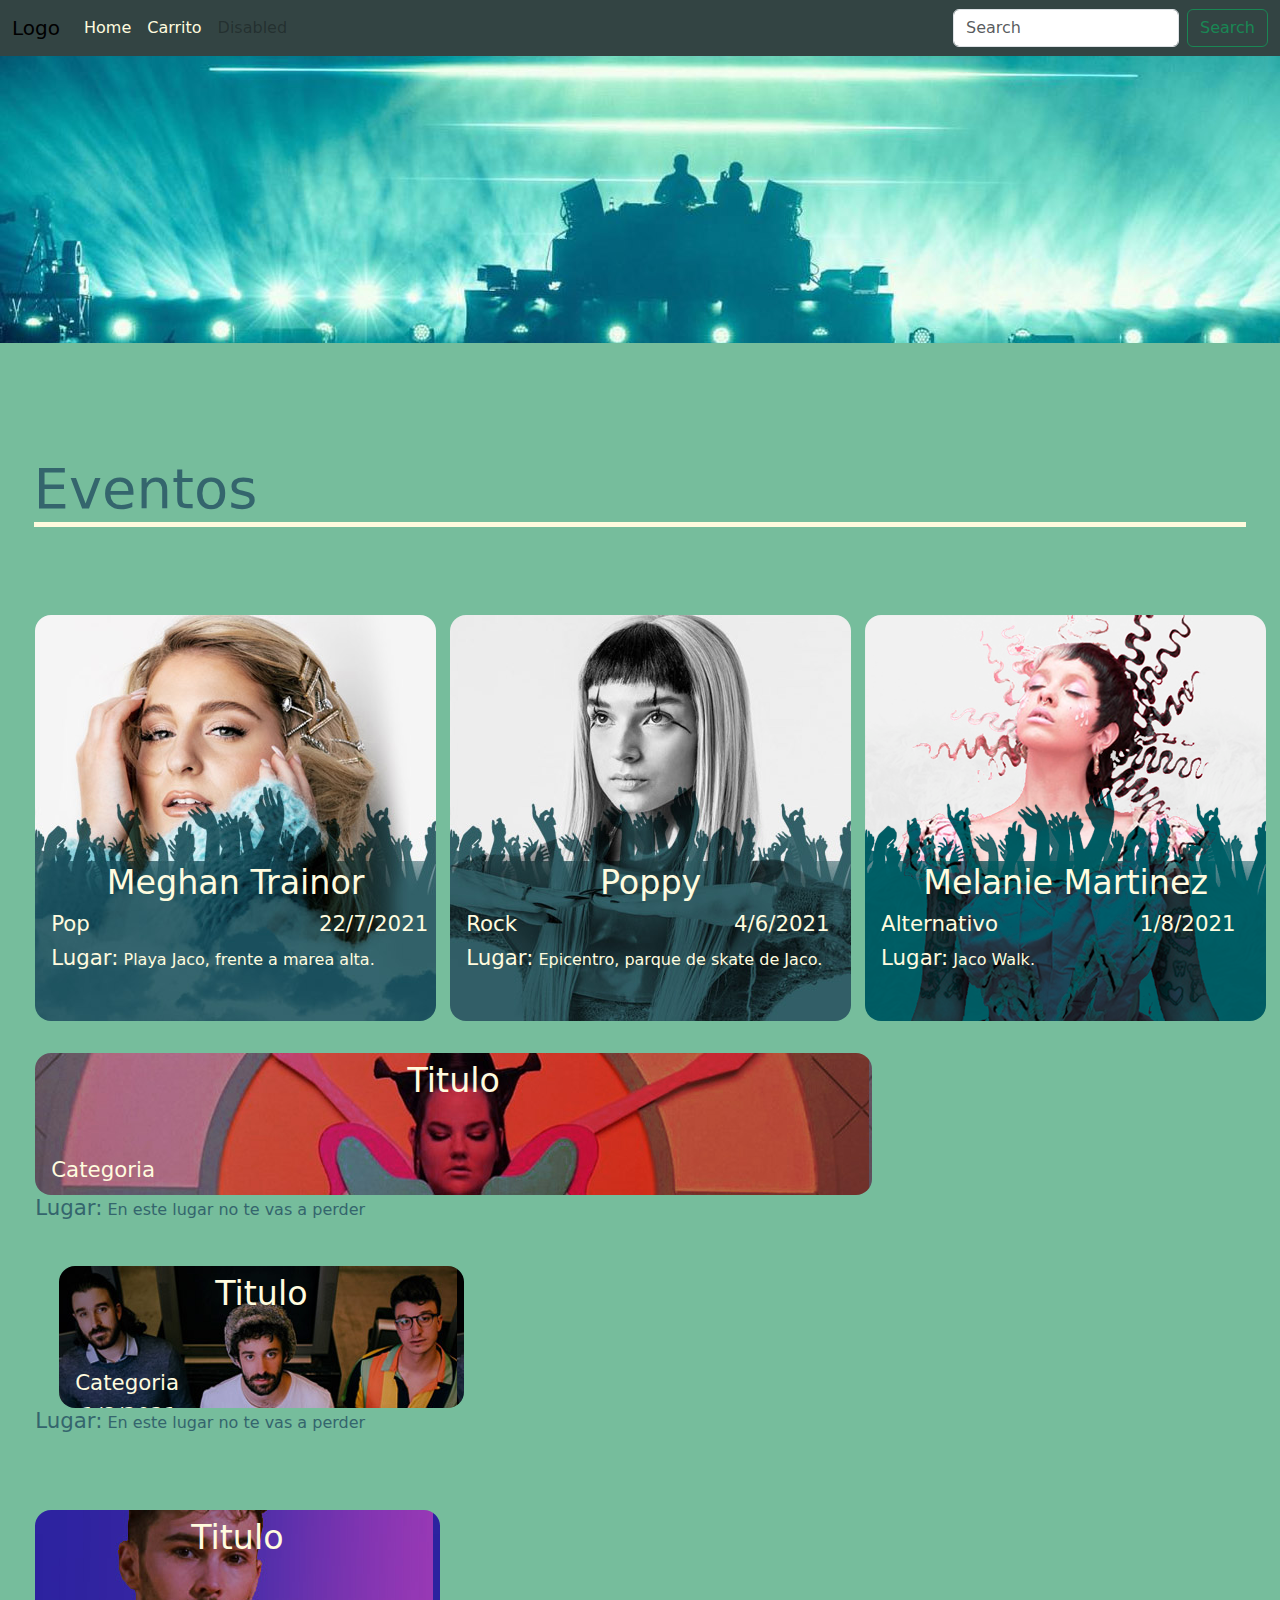
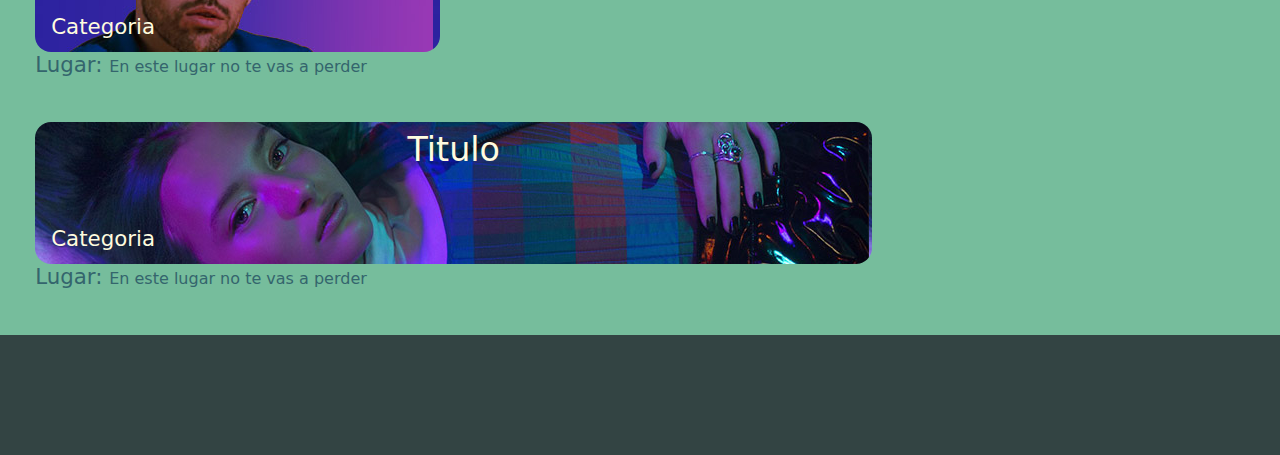
==== tropicalBlast/index.html @ c9a9d77e "Proyecto" ====
<!doctype html>
<html lang="en">

<head>
    <meta charset="utf-8">
    <meta name="viewport" content="width=device-width, initial-scale=1, shrink-to-fit=no">

    <link href="https://cdn.jsdelivr.net/npm/bootstrap@5.0.0-beta3/dist/css/bootstrap.min.css" rel="stylesheet"
        crossorigin="anonymous">

    <link rel="stylesheet" href="./css/style.css">

    <title>Tropical Blast</title>
</head>

<header>
    <nav class="navbar navbar-expand-lg navColor">
        <div class="container-fluid">
            <a class="navbar-brand title" href="../index.html">Logo</a>
            <button class="navbar-toggler" type="button" data-bs-toggle="collapse"
                data-bs-target="#navbarSupportedContent" aria-controls="navbarSupportedContent" aria-expanded="false"
                aria-label="Toggle navigation">
                <span class="navbar-toggler-icon"></span>
            </button>
            <div class="collapse navbar-collapse" id="navbarSupportedContent">
                <ul class="navbar-nav me-auto mb-2 mb-lg-0">
                    <li class="nav-item">
                        <a class="nav-link" href="#">Home</a>
                    </li>
                    <li class="nav-item">
                        <a class="nav-link" href="#">Carrito</a>
                    </li>
                    <li class="nav-item">
                        <a class="nav-link disabled" href="#" tabindex="-1" aria-disabled="true">Disabled</a>
                    </li>
                </ul>
                <form class="d-flex">
                    <input class="form-control me-2" type="search" placeholder="Search" aria-label="Search">
                    <button class="btn btn-outline-success" type="submit">Search</button>
                </form>
            </div>
        </div>
    </nav>
</header>

<body>

    <div class="photo"></div>

    <h2 class="titles">Eventos</h2>

    <!--BLOQUE 1-->
    <div class="row spacer">
        <a class="col" href="./html/detail.html">
            <div class="containerActivity1">
                <div class="containerInfo">
                    <h3 class="subTitle">Meghan Trainor</h3>
                    <div class="row">
                        <div class="col">
                            <h4 class="textInfo">Pop</h4>
                        </div>
                        <div class="col-3">
                            <div class="containerFecha">
                                <h4 class="textInfo">22/7/2021</h4>
                            </div>
                        </div>
                    </div>
                    <h4 class="textInfo">Lugar:<spam class="text"> Playa Jaco, frente a marea alta.</sapm>
                    </h4>
                </div>
            </div>
        </a>
        <a class="col" href="./html/detail.html">
            <div class="containerActivity2">
                <div class="containerInfo">
                    <h3 class="subTitle">Poppy</h3>
                    <div class="row">
                        <div class="col">
                            <h4 class="textInfo">Rock</h4>
                        </div>
                        <div class="col-3">
                            <div class="containerFecha">
                                <h4 class="textInfo">4/6/2021</h4>
                            </div>
                        </div>
                    </div>
                    <h4 class="textInfo">Lugar:<spam class="text"> Epicentro, parque de skate de Jaco.</sapm>
                    </h4>
                </div>
            </div>
        </a>
        <a class="col" href="./html/detail.html">
            <div class="containerActivity3">
                <div class="containerInfo">
                    <h3 class="subTitle">Melanie Martinez</h3>
                    <div class="row align-items-start">
                        <div class="col">
                            <h4 class="textInfo">Alternativo</h4>
                        </div>
                        <div class="col-3">
                            <div class="containerFecha">
                                <div class="containerFecha">
                                    <h4 class="textInfo">1/8/2021</h4>
                                </div>
                            </div>
                        </div>
                    </div>
                    <h4 class="textInfo">Lugar:<spam class="text"> Jaco Walk.</sapm>
                    </h4>
                </div>
            </div>
        </a>

    </div>

    <!--BLOQUE 2-->
    <div class="row spacer">
        <div class="col">
            <div class="containerSubAct5">
                <div class="containerSubAct">
                    <h3 class="subTitle">Titulo</h3>
                </div>
                <div class="row align-items-start">
                    <div class="col-10">
                        <h4 class="textInfo">Categoria</h4>
                    </div>
                    <div class="col">
                        <div class="containerFechaLarge">
                            <h4 class="textInfo">1/8/2021</h4>
                        </div>
                    </div>
                </div>
            </div>
            <div class="containerLugar">
                <h4 class="textInfoDark">Lugar:<spam class="textDark"> En este lugar no te vas a perder<spam>
                </h4>
            </div>
        </div>

        <div class="col">
            <div class="containerSubAct4">
                <div class="containerSubAct">
                    <h3 class="subTitle">Titulo</h3>
                </div>
                <div class="row align-items-start">
                    <div class="col-9">
                        <h4 class="textInfo">Categoria</h4>
                    </div>
                    <div class="col">
                        <div class="containerFechaSmall">
                            <h4 class="textInfo">1/8/2021</h4>
                        </div>
                    </div>
                </div>
            </div>
            <div class="containerLugarSmall">
                <h4 class="textInfoDark">Lugar:<spam class="textDark"> En este lugar no te vas a perder<spam>
                </h4>
            </div>
        </div>

    </div>

    <!--BLOQUE 3-->

    <div class="row spacer">

        <div class="col-4">
            <div class="containerSubAct7">
                <div class="containerSubAct">
                    <h3 class="subTitle">Titulo</h3>
                </div>
                <div class="row align-items-start">
                    <div class="col-9">
                        <h4 class="textInfo">Categoria</h4>
                    </div>
                    <div class="col">
                        <div class="containerFechaSmall">
                            <h4 class="textInfo">1/8/2021</h4>
                        </div>
                    </div>
                </div>
            </div>
            <div class="containerLugarSmall">
                <h4 class="textInfoDark">Lugar: <spam class="textDark"> En este lugar no te vas a perder<spam>
                </h4>
            </div>
        </div>

        <div class="col">
            <div class="containerSubAct6">
                <div class="containerSubAct">
                    <h3 class="subTitle">Titulo</h3>
                </div>
                <div class="row align-items-start">
                    <div class="col-10">
                        <h4 class="textInfo">Categoria</h4>
                    </div>
                    <div class="col">
                        <div class="containerFechaLarge">
                            <h4 class="textInfo">1/8/2021</h4>
                        </div>
                    </div>
                </div>
            </div>
            <div class="containerLugar">
                <h4 class="textInfoDark">Lugar: <spam class="textDark"> En este lugar no te vas a perder<spam>
                </h4>
            </div>
        </div>

    </div>

    <!--Footer-->

    <div class="footer">

    </div>
</body>

</html>
---- tropicalBlast/css/style.css ----
body {
  background-color: #76bd9c;
}

.nav-link {
  color: #FFFBDF;
}

.navbar-nav {
  color: #FFFBDF;
}

.row {
  --bs-gutter-x: 0;
}

a {
  text-decoration: none;
}

.spacer {
  padding: 2em 0 0 2.2em;
}

.spacerRegistro {
  padding: 2em 0 0 3em;
}

.navColor {
  background-color: #334443;
}

.photo {
  background-image: url(../imgs/Intro.jpg);
  width: 100%;
  height: 287px;
  background-repeat: none;
  padding: 1em 16.5em;
}

.titles {
  font-size: 42pt;
  color: #34656D;
  border-bottom: 5px solid #FFFBDF;
  margin: 2em 0.6em 1em;
}

.containerActivity1 {
  width: 401px;
  height: 406px;
  overflow: hidden;
  background-image: url(../imgs/artista1.jpg);
  border-radius: 1em;
}

.containerActivity2 {
  width: 401px;
  height: 406px;
  overflow: hidden;
  background-image: url(../imgs/artista2.jpg);
  border-radius: 1em;
}

.containerActivity3 {
  width: 401px;
  height: 406px;
  overflow: hidden;
  background-image: url(../imgs/artista3.png);
  border-radius: 1em;
}

.containerInfo {
  width: 100%;
  height: 165px;
  margin: 15.5em 0 0 0;
  padding: 0 1em;
}

.containerSubAct {
  width: 100%;
  height: 6em;
  margin: 0.5em 0em 0em 0;
}

.subTitle {
  font-size: 25pt;
  color: #FFFBDF;
  text-align: center;
}

.textInfo {
  font-size: 16pt;
  color: #FFFBDF;
}

.textInfoDark {
  font-size: 16pt;
  color: #34656D;
}

.text {
  font-size: 12pt;
  color: #FFFBDF;
}

.textDark {
  font-size: 12pt;
  color: #34656D;
}

.textDetail {
  font-size: 21pt;
  color: #FFFBDF;
  text-align: center;
}

.containerSubAct5 {
  width: 837px;
  height: 142px;
  overflow: hidden;
  margin: 0em 0.9em 0em 0em;
  padding: 0 1em;
  background-image: url(../imgs/artista5.jpg);
  border-radius: 1em;
}

.containerSubAct6 {
  width: 837px;
  height: 142px;
  overflow: hidden;
  margin: 0em 0.9em 0em 0em;
  padding: 0 1em;
  background-image: url(../imgs/artista6.jpg);
  border-radius: 1em;
}

.containerSubAct4 {
  width: 404.494px;
  height: 142px;
  overflow: hidden;
  background-image: url(../imgs/artista4.jpg);
  border-radius: 1em;
  padding: 0 1em;
  margin: 0em 0 0 1.5em;
}

.containerSubAct7 {
  width: 404.494px;
  height: 142px;
  overflow: hidden;
  background-image: url(../imgs/artista7.jpg);
  border-radius: 1em;
  padding: 0 1em;
}

.containerLugar {
  width: 837px;
  height: 4.4em;
  overflow: hidden;
  margin: 0em 0.9em 0em 0em;
}

.containerLugarSmall {
  width: 404.494px;
  height: 4.4em;
  overflow: hidden;
}

.containerFecha {
  margin: 0 0 0 -9px;
}

.containerFechaLarge {
  margin: 0 0 0 2.7em;
}

.containerFechaSmall {
  margin: 0 0 0 0.4em;
}

.contairnerCategoryDetail {
  width: 822px;
  height: 62px;
  background-color: #FFFBDF;
  padding: 0.4em 0;
  opacity: 75%;
}

.titleCategory {
  font-size: 28pt;
  color: #34656D;
  text-align: center;
}

.containerPago {
  height: 69px;
  width: 241px;
  background-color: #34656D;
  padding: 1em 0em;
  margin: 8em 0em 0 51em;
  opacity: 75%;
}

.containerFechaR {
  padding: 0 0 0 25em;
}

.detailFoto {
  height: 407.357px;
  width: 399.726px;
  background-color: #76bd9c;
  border-radius: 1em;
}

.containerDetail {
  width: 824.808px;
  height: 407.651px;
  background-image: url(../imgs/infopop.png);
  background-color: #34656D;
  padding: 2em 3em;
  border-radius: 1em;
}

.containerBttnRegistro {
  width: 100%;
  height: 460px;
  background-color: #34656D;
  padding: 4em 15em;
  margin: 10em 5em 0 0;
}

.botonRegistrarse {
  width: 193px;
  height: 77px;
  background-color: #76bd9c;
  border-radius: 1.5em;
  padding: 0.9em 0.8em;
  margin: 0em 21em 9em;
  border: solid;
  border-color: #FFFBDF;
  border-width: 10px;
}

.textBoton {
  font-size: 18pt;
  color: #34656D;
}

.circulo {
  width: 100px;
  height: 100px;
  border-radius: 50%;
  background-image: url(../imgs/artista6.jpg);
  padding: 1em 0;
}

.containerEventosRelacionados {
  width: 5em;
  height: 7em;
  padding: 0em 0 0 1em;
}

.footer {
  width: 100%;
  height: 120px;
  background-color: #334443;
}

.containerRegistro {
  width: 1256px;
  height: 840px;
  background-color: #34656D;
  border-radius: 3em;
  padding: 0 2.5em;
}

.containerDescription {
  width: 100%;
  height: 12em;
}

.lines {
  width: 98%;
  height: 3px;
  background-color: #FFFBDF;
  margin: 0 12px;
}

.nextbackBttn {
  padding: 2em 0;
}

.containerResumen {
  width: 1256px;
  height: 1155px;
  background-color: #34656D;
  border-radius: 3em;
  padding: 0 2.5em 0 2em;
  margin: 0 0 5em;
}

.titlesRegistro {
  font-size: 32pt;
  color: #FFFBDF;
  border-bottom: 5px solid;
  text-align: center;
  padding: 1.4em 0 0.8em 0;
  border-bottom: solid;
}

.textRegistro {
  font-size: 14pt;
  color: #FFFBDF;
  padding: 3.4em 0px 0.8em 1em;
}

.subTitulleRegistro {
  font-size: 24pt;
  color: #FFFBDF;
  padding: 1.7em 0 0.8em 0;
}

.textCostoTotal {
  font-size: 32pt;
  color: #FFFBDF;
  padding: 1em 0 0.8em 0;
  text-align: center;
}

.submitt {
  height: 42px;
  width: 308px;
  margin: 3.5em 0 0.8em 0;
  border-radius: 1em;
  background-color: #FFFBDF;
  text-align: center;
}

.obtenerInfo {
  width: 85%;
  height: 42px;
  margin: 2.4em 0 1.8em 6em;
  border-radius: 1em;
  background-color: #FFFBDF;
  text-align: center;
}
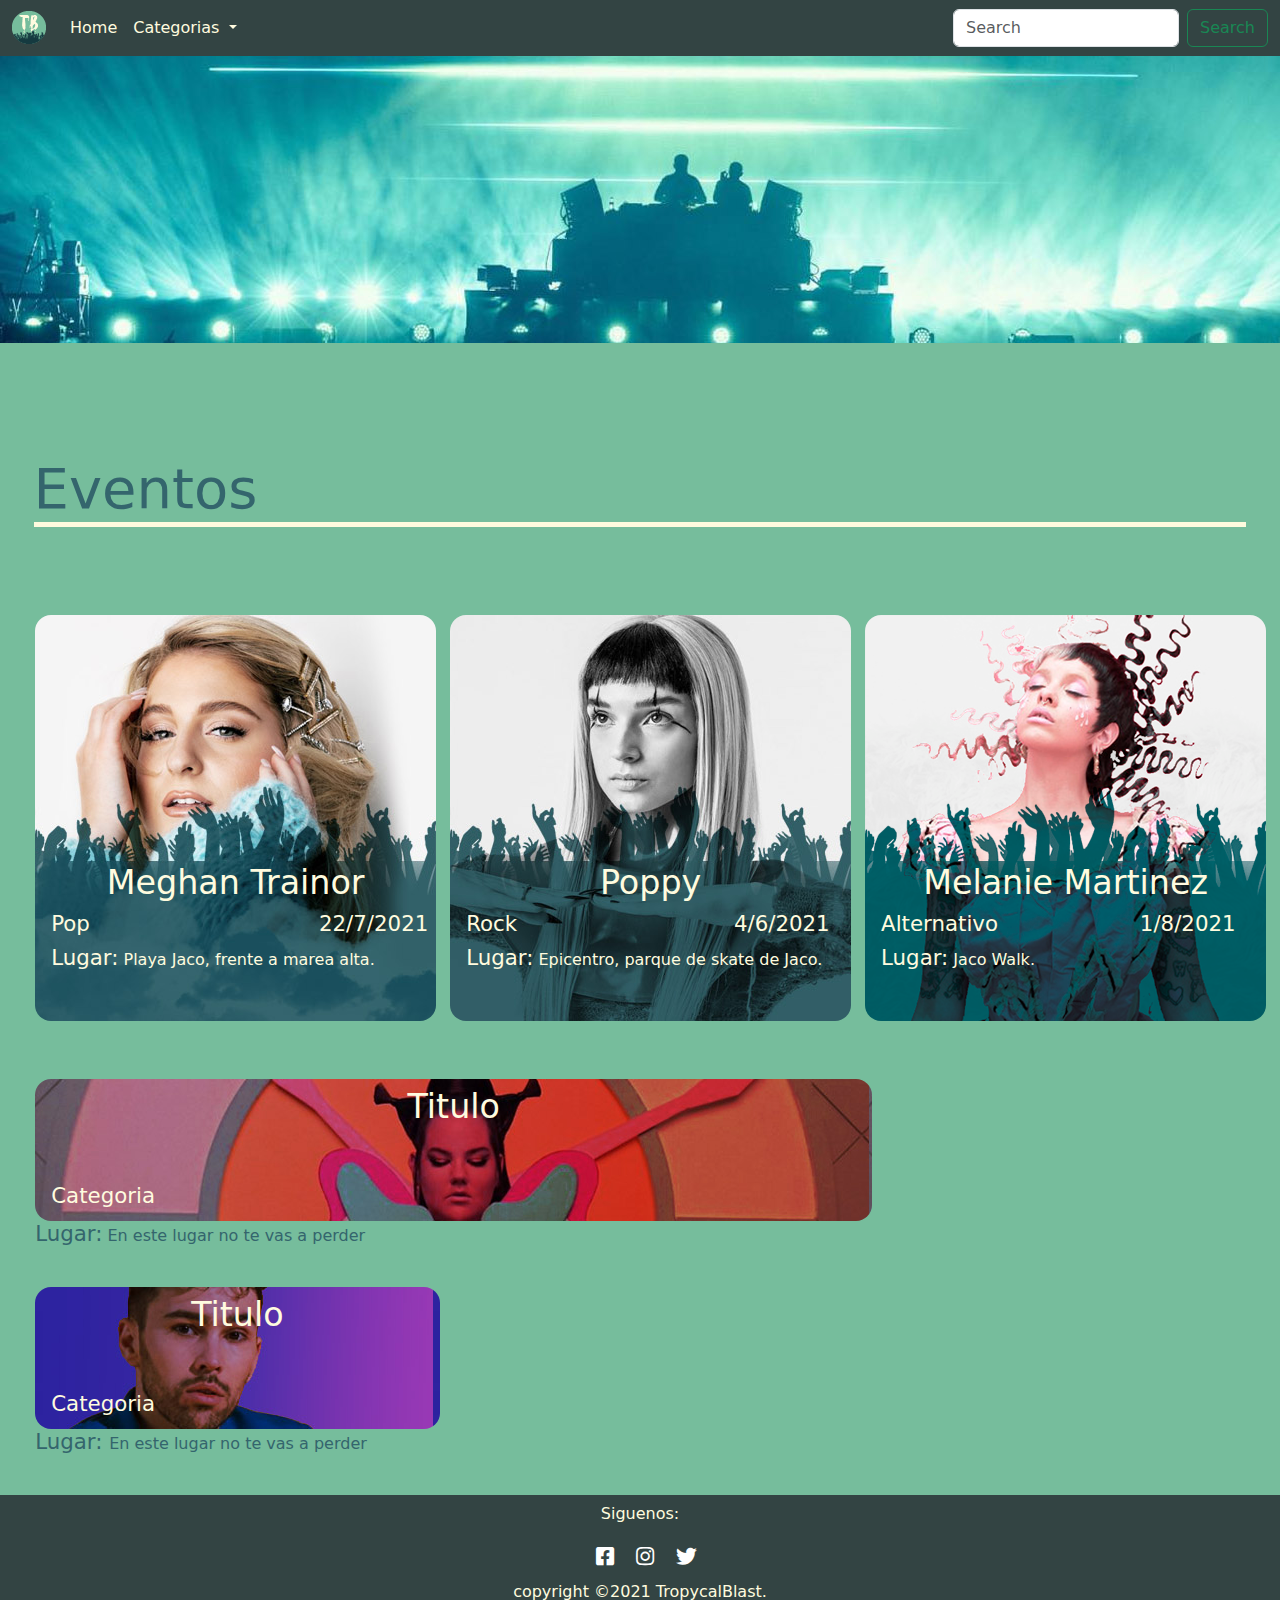
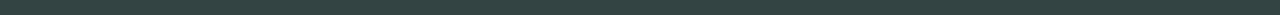
==== commit 83188cf0: "Avance casi final" ====
--- a/tropicalBlast/index.html
+++ b/tropicalBlast/index.html
@@ -1,14 +1,14 @@
-<!doctype html>
+<!DOCTYPE html>
 <html lang="en">
 
 <head>
     <meta charset="utf-8">
     <meta name="viewport" content="width=device-width, initial-scale=1, shrink-to-fit=no">
 
-    <link href="https://cdn.jsdelivr.net/npm/bootstrap@5.0.0-beta3/dist/css/bootstrap.min.css" rel="stylesheet"
-        crossorigin="anonymous">
-
+    <link href="https://cdn.jsdelivr.net/npm/bootstrap@5.0.0-beta3/dist/css/bootstrap.min.css" rel="stylesheet"crossorigin="anonymous">
+    <link href="https://cdnjs.cloudflare.com/ajax/libs/font-awesome/5.14.0/css/all.min.css" rel="stylesheet">
     <link rel="stylesheet" href="./css/style.css">
+
 
     <title>Tropical Blast</title>
 </head>
@@ -16,7 +16,7 @@
 <header>
     <nav class="navbar navbar-expand-lg navColor">
         <div class="container-fluid">
-            <a class="navbar-brand title" href="../index.html">Logo</a>
+            <a class="navbar-brand logo" href="./index.html"></a>
             <button class="navbar-toggler" type="button" data-bs-toggle="collapse"
                 data-bs-target="#navbarSupportedContent" aria-controls="navbarSupportedContent" aria-expanded="false"
                 aria-label="Toggle navigation">
@@ -25,14 +25,19 @@
             <div class="collapse navbar-collapse" id="navbarSupportedContent">
                 <ul class="navbar-nav me-auto mb-2 mb-lg-0">
                     <li class="nav-item">
-                        <a class="nav-link" href="#">Home</a>
+                        <a class="nav-link" href="./index.html">Home</a>
                     </li>
-                    <li class="nav-item">
-                        <a class="nav-link" href="#">Carrito</a>
-                    </li>
-                    <li class="nav-item">
-                        <a class="nav-link disabled" href="#" tabindex="-1" aria-disabled="true">Disabled</a>
-                    </li>
+                    <li class="nav-item dropdown">
+                        <a class="nav-link dropdown-toggle" href="./html/detail.html" id="navbarDropdown" role="button" data-bs-toggle="dropdown" aria-expanded="false">
+                          Categorias
+                        </a>
+                        <ul class="dropdown-menu" aria-labelledby="navbarDropdown">
+                            <li><a class="dropdown-item" href="#">Action</a></li>
+                            <li><a class="dropdown-item" href="#">Another action</a></li>
+                            <li><hr class="dropdown-divider"></li>
+                            <li><a class="dropdown-item" href="#">Something else here</a></li>
+                          </ul>
+                      </li>
                 </ul>
                 <form class="d-flex">
                     <input class="form-control me-2" type="search" placeholder="Search" aria-label="Search">
@@ -50,172 +55,191 @@
     <h2 class="titles">Eventos</h2>
 
     <!--BLOQUE 1-->
-    <div class="row spacer">
-        <a class="col" href="./html/detail.html">
-            <div class="containerActivity1">
-                <div class="containerInfo">
-                    <h3 class="subTitle">Meghan Trainor</h3>
-                    <div class="row">
-                        <div class="col">
-                            <h4 class="textInfo">Pop</h4>
-                        </div>
-                        <div class="col-3">
-                            <div class="containerFecha">
-                                <h4 class="textInfo">22/7/2021</h4>
-                            </div>
-                        </div>
-                    </div>
-                    <h4 class="textInfo">Lugar:<spam class="text"> Playa Jaco, frente a marea alta.</sapm>
-                    </h4>
-                </div>
-            </div>
-        </a>
-        <a class="col" href="./html/detail.html">
-            <div class="containerActivity2">
-                <div class="containerInfo">
-                    <h3 class="subTitle">Poppy</h3>
-                    <div class="row">
-                        <div class="col">
-                            <h4 class="textInfo">Rock</h4>
-                        </div>
-                        <div class="col-3">
-                            <div class="containerFecha">
-                                <h4 class="textInfo">4/6/2021</h4>
-                            </div>
-                        </div>
-                    </div>
-                    <h4 class="textInfo">Lugar:<spam class="text"> Epicentro, parque de skate de Jaco.</sapm>
-                    </h4>
-                </div>
-            </div>
-        </a>
-        <a class="col" href="./html/detail.html">
-            <div class="containerActivity3">
-                <div class="containerInfo">
-                    <h3 class="subTitle">Melanie Martinez</h3>
-                    <div class="row align-items-start">
-                        <div class="col">
-                            <h4 class="textInfo">Alternativo</h4>
-                        </div>
-                        <div class="col-3">
-                            <div class="containerFecha">
+    <div class="containerActivity">
+        <div class="row spacer">
+            <a class="col" href="./html/detail.html">
+                <div class="containerActivity1">
+                    <div class="containerInfo">
+                        <h3 class="subTitle">Meghan Trainor</h3>
+                        <div class="row">
+                            <div class="col">
+                                <h4 class="textInfo">Pop</h4>
+                            </div>
+                            <div class="col-3">
                                 <div class="containerFecha">
-                                    <h4 class="textInfo">1/8/2021</h4>
+                                    <h4 class="textInfo">22/7/2021</h4>
                                 </div>
                             </div>
                         </div>
-                    </div>
-                    <h4 class="textInfo">Lugar:<spam class="text"> Jaco Walk.</sapm>
-                    </h4>
-                </div>
-            </div>
-        </a>
-
+                        <h4 class="textInfo">Lugar:<spam class="text"> Playa Jaco, frente a marea alta.</sapm>
+                        </h4>
+                    </div>
+                </div>
+            </a>
+            <a class="col" href="./html/detail.html">
+                <div class="containerActivity2">
+                    <div class="containerInfo">
+                        <h3 class="subTitle">Poppy</h3>
+                        <div class="row">
+                            <div class="col">
+                                <h4 class="textInfo">Rock</h4>
+                            </div>
+                            <div class="col-3">
+                                <div class="containerFecha">
+                                    <h4 class="textInfo">4/6/2021</h4>
+                                </div>
+                            </div>
+                        </div>
+                        <h4 class="textInfo">Lugar:<spam class="text"> Epicentro, parque de skate de Jaco.</sapm>
+                        </h4>
+                    </div>
+                </div>
+            </a>
+            <a class="col" href="./html/detail.html">
+                <div class="containerActivity3">
+                    <div class="containerInfo">
+                        <h3 class="subTitle">Melanie Martinez</h3>
+                        <div class="row align-items-start">
+                            <div class="col">
+                                <h4 class="textInfo">Alternativo</h4>
+                            </div>
+                            <div class="col-3">
+                                <div class="containerFecha">
+                                    <div class="containerFecha">
+                                        <h4 class="textInfo">1/8/2021</h4>
+                                    </div>
+                                </div>
+                            </div>
+                        </div>
+                        <h4 class="textInfo">Lugar:<spam class="text"> Jaco Walk.</sapm>
+                        </h4>
+                    </div>
+                </div>
+            </a>
+        </div>
     </div>
 
     <!--BLOQUE 2-->
-    <div class="row spacer">
-        <div class="col">
-            <div class="containerSubAct5">
-                <div class="containerSubAct">
-                    <h3 class="subTitle">Titulo</h3>
-                </div>
-                <div class="row align-items-start">
-                    <div class="col-10">
-                        <h4 class="textInfo">Categoria</h4>
-                    </div>
-                    <div class="col">
-                        <div class="containerFechaLarge">
-                            <h4 class="textInfo">1/8/2021</h4>
-                        </div>
-                    </div>
-                </div>
-            </div>
-            <div class="containerLugar">
-                <h4 class="textInfoDark">Lugar:<spam class="textDark"> En este lugar no te vas a perder<spam>
-                </h4>
-            </div>
-        </div>
-
-        <div class="col">
-            <div class="containerSubAct4">
-                <div class="containerSubAct">
-                    <h3 class="subTitle">Titulo</h3>
-                </div>
-                <div class="row align-items-start">
-                    <div class="col-9">
-                        <h4 class="textInfo">Categoria</h4>
-                    </div>
-                    <div class="col">
-                        <div class="containerFechaSmall">
-                            <h4 class="textInfo">1/8/2021</h4>
-                        </div>
-                    </div>
-                </div>
-            </div>
-            <div class="containerLugarSmall">
-                <h4 class="textInfoDark">Lugar:<spam class="textDark"> En este lugar no te vas a perder<spam>
-                </h4>
-            </div>
-        </div>
-
+    <div class="containerActivityA">
+        <div class="row spacer">
+            <div class="col">
+                <div class="containerSubAct5">
+                    <div class="containerSubAct">
+                        <h3 class="subTitle">Titulo</h3>
+                    </div>
+                    <div class="row align-items-start">
+                        <div class="col-10">
+                            <h4 class="textInfo">Categoria</h4>
+                        </div>
+                        <div class="col">
+                            <div class="containerFechaLarge">
+                                <h4 class="textInfo">1/8/2021</h4>
+                            </div>
+                        </div>
+                    </div>
+                </div>
+                <div class="containerLugar">
+                    <h4 class="textInfoDark">Lugar:<spam class="textDark"> En este lugar no te vas a perder<spam>
+                    </h4>
+                </div>
+            </div>
+
+            <div class="col">
+                <div class="containerSubAct4">
+                    <div class="containerSubAct">
+                        <h3 class="subTitle">Titulo</h3>
+                    </div>
+                    <div class="row align-items-start">
+                        <div class="col-9">
+                            <h4 class="textInfo">Categoria</h4>
+                        </div>
+                        <div class="col">
+                            <div class="containerFechaSmall">
+                                <h4 class="textInfo">1/8/2021</h4>
+                            </div>
+                        </div>
+                    </div>
+                </div>
+                <div class="containerLugarSmall">
+                    <h4 class="textInfoDark lugarpad">Lugar:<spam class="textDark"> En este lugar no te vas a perder
+                            <spam>
+                    </h4>
+                </div>
+            </div>
+        </div>
     </div>
 
     <!--BLOQUE 3-->
 
-    <div class="row spacer">
-
-        <div class="col-4">
-            <div class="containerSubAct7">
-                <div class="containerSubAct">
-                    <h3 class="subTitle">Titulo</h3>
-                </div>
-                <div class="row align-items-start">
-                    <div class="col-9">
-                        <h4 class="textInfo">Categoria</h4>
-                    </div>
-                    <div class="col">
-                        <div class="containerFechaSmall">
-                            <h4 class="textInfo">1/8/2021</h4>
-                        </div>
-                    </div>
-                </div>
-            </div>
-            <div class="containerLugarSmall">
-                <h4 class="textInfoDark">Lugar: <spam class="textDark"> En este lugar no te vas a perder<spam>
-                </h4>
-            </div>
-        </div>
-
-        <div class="col">
-            <div class="containerSubAct6">
-                <div class="containerSubAct">
-                    <h3 class="subTitle">Titulo</h3>
-                </div>
-                <div class="row align-items-start">
-                    <div class="col-10">
-                        <h4 class="textInfo">Categoria</h4>
-                    </div>
-                    <div class="col">
-                        <div class="containerFechaLarge">
-                            <h4 class="textInfo">1/8/2021</h4>
-                        </div>
-                    </div>
-                </div>
-            </div>
-            <div class="containerLugar">
-                <h4 class="textInfoDark">Lugar: <spam class="textDark"> En este lugar no te vas a perder<spam>
-                </h4>
-            </div>
-        </div>
-
+    <div class="containerActivityB">
+        <div class="row spacer">
+
+            <div class="col-4">
+                <div class="containerSubAct7">
+                    <div class="containerSubAct">
+                        <h3 class="subTitle">Titulo</h3>
+                    </div>
+                    <div class="row align-items-start">
+                        <div class="col-9">
+                            <h4 class="textInfo">Categoria</h4>
+                        </div>
+                        <div class="col">
+                            <div class="containerFechaSmall">
+                                <h4 class="textInfo">1/8/2021</h4>
+                            </div>
+                        </div>
+                    </div>
+                </div>
+                <div class="containerLugarSmall">
+                    <h4 class="textInfoDark">Lugar: <spam class="textDark"> En este lugar no te vas a perder<spam>
+                    </h4>
+                </div>
+            </div>
+
+            <div class="col">
+                <div class="containerSubAct6">
+                    <div class="containerSubAct">
+                        <h3 class="subTitle">Titulo</h3>
+                    </div>
+                    <div class="row align-items-start">
+                        <div class="col-10">
+                            <h4 class="textInfo">Categoria</h4>
+                        </div>
+                        <div class="col">
+                            <div class="containerFechaLarge">
+                                <h4 class="textInfo">1/8/2021</h4>
+                            </div>
+                        </div>
+                    </div>
+                </div>
+                <div class="containerLugar">
+                    <h4 class="textInfoDark">Lugar: <spam class="textDark"> En este lugar no te vas a perder<spam>
+                    </h4>
+                </div>
+            </div>
+        </div>
     </div>
 
     <!--Footer-->
 
+    <footer>
     <div class="footer">
-
-    </div>
+   
+        <p class="footertext">Siguenos:</p>
+
+        <div class="socials">
+            <ul class="footerNavigator">
+                <li class="footerItem"><a class="footerLink" href="#"><i class="fab fa-facebook-square"></i></a></li>
+                <li class="footerItem"><a class="footerLink" href="#"><i class="fab fa-instagram"></i></a></li>
+                <li class="footerItem"><a class="footerLink" href="#"><i class="fab fa-twitter"></i></a></li>
+              </ul>
+        </div>
+        <p class="footertext"> copyright &copy;2021 TropycalBlast. </p>
+    </div>      
+    </footer>
+
+      <!--Fin Footer-->
+
 </body>
 
 </html>--- a/tropicalBlast/css/style.css
+++ b/tropicalBlast/css/style.css
@@ -2,6 +2,12 @@
   background-color: #76bd9c;
 }
 
+.logo {
+  background-image: url(../imgs/Logo.png);
+  width: 1.7em;
+  height: 1.7em;
+}
+
 .nav-link {
   color: #FFFBDF;
 }
@@ -20,6 +26,11 @@
 
 .spacer {
   padding: 2em 0 0 2.2em;
+}
+@media only screen and (max-width: 480px) {
+  .spacer {
+    padding: 2em 0 0 1.4em;
+  }
 }
 
 .spacerRegistro {
@@ -37,13 +48,68 @@
   background-repeat: none;
   padding: 1em 16.5em;
 }
-
+@media only screen and (max-width: 480px) {
+  .photo {
+    height: 152px;
+    padding: 0;
+  }
+}
 .titles {
   font-size: 42pt;
   color: #34656D;
   border-bottom: 5px solid #FFFBDF;
   margin: 2em 0.6em 1em;
 }
+@media only screen and (max-width: 480px) {
+  .titles {
+    font-size: 21pt;
+    border-bottom: 2px solid #FFFBDF;
+    margin: 1em 0.6em 0;
+  }
+}
+@media only screen and (min-width: 768px) and (max-width: 979px) {
+  .titles {
+    font-size: 32pt;
+    margin: 1em 0.6em 0.5em;
+  }
+}
+
+.containerActivity {
+  width: 100%;
+  height: 29em;
+  overflow: hidden;
+}
+@media only screen and (max-width: 480px) {
+  .containerActivity {
+    width: 100%;
+    height: 15.5em;
+    padding: 0 1em 0 0px;
+  }
+}
+
+.containerActivityA {
+  width: 100%;
+  height: 13em;
+  overflow: hidden;
+}
+@media only screen and (max-width: 480px) {
+  .containerActivityA {
+    width: 100%;
+    height: 7em;
+  }
+}
+
+.containerActivityB {
+  width: 100%;
+  height: 15em;
+  overflow: hidden;
+}
+@media only screen and (max-width: 480px) {
+  .containerActivityB {
+    width: 100%;
+    height: 10em;
+  }
+}
 
 .containerActivity1 {
   width: 401px;
@@ -52,6 +118,17 @@
   background-image: url(../imgs/artista1.jpg);
   border-radius: 1em;
 }
+@media only screen and (max-width: 480px) {
+  .containerActivity1 {
+    width: 96px;
+    height: 208px;
+  }
+}
+@media only screen and (min-width: 768px) and (max-width: 979px) {
+  .containerActivity1 {
+    width: 215px;
+  }
+}
 
 .containerActivity2 {
   width: 401px;
@@ -60,6 +137,17 @@
   background-image: url(../imgs/artista2.jpg);
   border-radius: 1em;
 }
+@media only screen and (max-width: 480px) {
+  .containerActivity2 {
+    width: 96px;
+    height: 208px;
+  }
+}
+@media only screen and (min-width: 768px) and (max-width: 979px) {
+  .containerActivity2 {
+    width: 215px;
+  }
+}
 
 .containerActivity3 {
   width: 401px;
@@ -68,6 +156,21 @@
   background-image: url(../imgs/artista3.png);
   border-radius: 1em;
 }
+@media only screen and (max-width: 480px) {
+  .containerActivity3 {
+    width: 96px;
+    height: 208px;
+  }
+}
+@media only screen and (min-width: 768px) and (max-width: 979px) {
+  .containerActivity3 {
+    width: 215px;
+  }
+}
+
+.lugarpad {
+  padding: 0 0 0 1.1em;
+}
 
 .containerInfo {
   width: 100%;
@@ -75,43 +178,114 @@
   margin: 15.5em 0 0 0;
   padding: 0 1em;
 }
+@media only screen and (max-width: 480px) {
+  .containerInfo {
+    height: 10px;
+    margin: 7.5em 0 0 0;
+  }
+}
 
 .containerSubAct {
   width: 100%;
   height: 6em;
   margin: 0.5em 0em 0em 0;
 }
+@media only screen and (max-width: 480px) {
+  .containerSubAct {
+    height: 1em;
+  }
+}
 
 .subTitle {
   font-size: 25pt;
   color: #FFFBDF;
   text-align: center;
 }
+@media only screen and (max-width: 480px) {
+  .subTitle {
+    font-size: 9pt;
+  }
+}
+@media only screen and (min-width: 768px) and (max-width: 979px) {
+  .subTitle {
+    font-size: 16pt;
+  }
+}
 
 .textInfo {
   font-size: 16pt;
   color: #FFFBDF;
+}
+@media only screen and (max-width: 480px) {
+  .textInfo {
+    font-size: 9pt;
+  }
+}
+@media only screen and (min-width: 768px) and (max-width: 979px) {
+  .textInfo {
+    font-size: 14pt;
+  }
 }
 
 .textInfoDark {
   font-size: 16pt;
   color: #34656D;
 }
+@media only screen and (max-width: 480px) {
+  .textInfoDark {
+    font-size: 9pt;
+  }
+}
+@media only screen and (min-width: 768px) and (max-width: 979px) {
+  .textInfoDark {
+    font-size: 14pt;
+  }
+}
 
 .text {
   font-size: 12pt;
   color: #FFFBDF;
+}
+@media only screen and (max-width: 480px) {
+  .text {
+    font-size: 9pt;
+  }
+}
+@media only screen and (min-width: 768px) and (max-width: 979px) {
+  .text {
+    font-size: 12pt;
+  }
 }
 
 .textDark {
   font-size: 12pt;
   color: #34656D;
 }
+@media only screen and (max-width: 480px) {
+  .textDark {
+    font-size: 9pt;
+  }
+}
+@media only screen and (min-width: 768px) and (max-width: 979px) {
+  .textDark {
+    font-size: 12pt;
+  }
+}
 
 .textDetail {
   font-size: 21pt;
   color: #FFFBDF;
   text-align: center;
+}
+@media only screen and (max-width: 480px) {
+  .textDetail {
+    font-size: 9pt;
+  }
+}
+@media only screen and (min-width: 768px) and (max-width: 979px) {
+  .textDetail {
+    font-size: 12pt;
+  }
 }
 
 .containerSubAct5 {
@@ -123,15 +297,37 @@
   background-image: url(../imgs/artista5.jpg);
   border-radius: 1em;
 }
+@media only screen and (max-width: 480px) {
+  .containerSubAct5 {
+    width: 190px;
+    height: 66px;
+  }
+}
+@media only screen and (min-width: 768px) and (max-width: 979px) {
+  .containerSubAct5 {
+    width: 458px;
+  }
+}
 
 .containerSubAct6 {
   width: 837px;
   height: 142px;
   overflow: hidden;
-  margin: 0em 0.9em 0em 0em;
   padding: 0 1em;
   background-image: url(../imgs/artista6.jpg);
   border-radius: 1em;
+}
+@media only screen and (max-width: 480px) {
+  .containerSubAct6 {
+    width: 190px;
+    height: 66px;
+    margin: 0em 0em 0em 12px;
+  }
+}
+@media only screen and (min-width: 768px) and (max-width: 979px) {
+  .containerSubAct6 {
+    width: 458px;
+  }
 }
 
 .containerSubAct4 {
@@ -143,6 +339,19 @@
   padding: 0 1em;
   margin: 0em 0 0 1.5em;
 }
+@media only screen and (max-width: 480px) {
+  .containerSubAct4 {
+    width: 106px;
+    height: 66px;
+    margin: 0;
+  }
+}
+@media only screen and (min-width: 768px) and (max-width: 979px) {
+  .containerSubAct4 {
+    width: 215px;
+    margin: 0em 0 0 1em;
+  }
+}
 
 .containerSubAct7 {
   width: 404.494px;
@@ -152,6 +361,17 @@
   border-radius: 1em;
   padding: 0 1em;
 }
+@media only screen and (max-width: 480px) {
+  .containerSubAct7 {
+    width: 106px;
+    height: 66px;
+  }
+}
+@media only screen and (min-width: 768px) and (max-width: 979px) {
+  .containerSubAct7 {
+    width: 215px;
+  }
+}
 
 .containerLugar {
   width: 837px;
@@ -159,23 +379,60 @@
   overflow: hidden;
   margin: 0em 0.9em 0em 0em;
 }
+@media only screen and (max-width: 480px) {
+  .containerLugar {
+    width: 10em;
+    height: 2em;
+  }
+}
+@media only screen and (min-width: 768px) and (max-width: 979px) {
+  .containerLugar {
+    width: 430px;
+  }
+}
 
 .containerLugarSmall {
   width: 404.494px;
   height: 4.4em;
   overflow: hidden;
 }
+@media only screen and (max-width: 480px) {
+  .containerLugarSmall {
+    width: 6.5em;
+    height: 2em;
+  }
+}
+@media only screen and (min-width: 768px) and (max-width: 979px) {
+  .containerLugarSmall {
+    width: 215px;
+  }
+}
 
 .containerFecha {
   margin: 0 0 0 -9px;
 }
+@media only screen and (min-width: 768px) and (max-width: 979px) {
+  .containerFecha {
+    margin: 0 0 0 -0.5em;
+  }
+}
 
 .containerFechaLarge {
   margin: 0 0 0 2.7em;
 }
+@media only screen and (min-width: 768px) and (max-width: 979px) {
+  .containerFechaLarge {
+    margin: 0 0 0 -0.2em;
+  }
+}
 
 .containerFechaSmall {
   margin: 0 0 0 0.4em;
+}
+@media only screen and (min-width: 768px) and (max-width: 979px) {
+  .containerFechaSmall {
+    margin: 0 0 0 -1.7em;
+  }
 }
 
 .contairnerCategoryDetail {
@@ -185,11 +442,33 @@
   padding: 0.4em 0;
   opacity: 75%;
 }
+@media only screen and (max-width: 480px) {
+  .contairnerCategoryDetail {
+    width: 100%;
+    height: 2.5em;
+  }
+}
+@media only screen and (min-width: 768px) and (max-width: 979px) {
+  .contairnerCategoryDetail {
+    height: 3em;
+    width: 15em;
+  }
+}
 
 .titleCategory {
   font-size: 28pt;
   color: #34656D;
   text-align: center;
+}
+@media only screen and (max-width: 480px) {
+  .titleCategory {
+    font-size: 12pt;
+  }
+}
+@media only screen and (min-width: 768px) and (max-width: 979px) {
+  .titleCategory {
+    font-size: 20pt;
+  }
 }
 
 .containerPago {
@@ -200,25 +479,79 @@
   margin: 8em 0em 0 51em;
   opacity: 75%;
 }
-
-.containerFechaR {
-  padding: 0 0 0 25em;
+@media only screen and (max-width: 480px) {
+  .containerPago {
+    height: 2.9em;
+    width: 7em;
+    margin: 3.7em 0em 0 15em;
+  }
+}
+@media only screen and (min-width: 768px) and (max-width: 979px) {
+  .containerPago {
+    height: 3em;
+    width: 10em;
+    margin: 10em 0em 0 21em;
+  }
+}
+
+.containerDetail {
+  width: 100%;
+  height: 23em;
+}
+@media only screen and (max-width: 480px) {
+  .containerDetail {
+    width: 20em;
+    height: 50em;
+  }
+}
+@media only screen and (min-width: 768px) and (max-width: 979px) {
+  .containerDetail {
+    height: 60em;
+  }
 }
 
 .detailFoto {
-  height: 407.357px;
-  width: 399.726px;
+  height: 401px;
+  width: 407px;
   background-color: #76bd9c;
   border-radius: 1em;
 }
-
-.containerDetail {
-  width: 824.808px;
-  height: 407.651px;
+@media only screen and (max-width: 480px) {
+  .detailFoto {
+    width: 20em;
+    height: 20em;
+    border-radius: 0;
+  }
+}
+@media only screen and (min-width: 768px) and (max-width: 979px) {
+  .detailFoto {
+    width: 44em;
+    height: 44em;
+    border-radius: 0;
+  }
+}
+
+.containerDetailInfo {
+  width: 825px;
+  height: 401px;
   background-image: url(../imgs/infopop.png);
   background-color: #34656D;
   padding: 2em 3em;
   border-radius: 1em;
+}
+@media only screen and (max-width: 480px) {
+  .containerDetailInfo {
+    width: 20em;
+    height: 25em;
+    border-radius: 0;
+  }
+}
+@media only screen and (min-width: 768px) and (max-width: 979px) {
+  .containerDetailInfo {
+    width: 44em;
+    height: 20em;
+    border-radius: 0;
+  }
 }
 
 .containerBttnRegistro {
@@ -228,17 +561,41 @@
   padding: 4em 15em;
   margin: 10em 5em 0 0;
 }
+@media only screen and (max-width: 480px) {
+  .containerBttnRegistro {
+    margin: 0;
+    padding: 3em 2em;
+    height: 15em;
+  }
+}
+@media only screen and (min-width: 768px) and (max-width: 979px) {
+  .containerBttnRegistro {
+    padding: 4em 4em;
+  }
+}
 
 .botonRegistrarse {
   width: 193px;
   height: 77px;
-  background-color: #76bd9c;
+  background-color: #FFFBDF;
   border-radius: 1.5em;
   padding: 0.9em 0.8em;
   margin: 0em 21em 9em;
   border: solid;
-  border-color: #FFFBDF;
+  border-color: #76bd9c;
   border-width: 10px;
+}
+@media only screen and (max-width: 480px) {
+  .botonRegistrarse {
+    width: 193px;
+    height: 77px;
+    margin: 0em 3.6em 1.5em;
+  }
+}
+@media only screen and (min-width: 768px) and (max-width: 979px) {
+  .botonRegistrarse {
+    margin: 0em 13em 5em;
+  }
 }
 
 .textBoton {
@@ -253,94 +610,358 @@
   background-image: url(../imgs/artista6.jpg);
   padding: 1em 0;
 }
+@media only screen and (max-width: 480px) {
+  .circulo {
+    width: 3em;
+    height: 3em;
+  }
+}
 
 .containerEventosRelacionados {
   width: 5em;
   height: 7em;
-  padding: 0em 0 0 1em;
-}
-
-.footer {
-  width: 100%;
-  height: 120px;
-  background-color: #334443;
+  padding: 0em 0 0 6em;
+}
+@media only screen and (max-width: 480px) {
+  .containerEventosRelacionados {
+    width: 0;
+    height: 4em;
+    padding: 0em 0 0 1em;
+  }
+}
+@media only screen and (min-width: 768px) and (max-width: 979px) {
+  .containerEventosRelacionados {
+    padding: 0em 0 0 3em;
+  }
+}
+
+.containerDescription {
+  width: 100%;
+  height: 12em;
+}
+@media only screen and (min-width: 768px) and (max-width: 979px) {
+  .containerDescription {
+    height: 10em;
+  }
 }
 
 .containerRegistro {
   width: 1256px;
-  height: 840px;
+  height: 28em;
   background-color: #34656D;
   border-radius: 3em;
-  padding: 0 2.5em;
-}
-
-.containerDescription {
-  width: 100%;
-  height: 12em;
+}
+@media only screen and (max-width: 480px) {
+  .containerRegistro {
+    width: 17em;
+    height: 27.7em;
+    padding: 0 1.5em 0 1em;
+    margin: 0 0 0.7em;
+  }
+}
+@media only screen and (min-width: 768px) and (max-width: 979px) {
+  .containerRegistro {
+    width: 42em;
+  }
+}
+
+.containerTolal {
+  height: 6em;
+  width: 100%;
+  padding: 0 0 0 36em;
+}
+@media only screen and (max-width: 480px) {
+  .containerTolal {
+    padding: 0 0 0 6.6em;
+    height: 2em;
+  }
+}
+@media only screen and (min-width: 768px) and (max-width: 979px) {
+  .containerTolal {
+    padding: 0 0 0 17em;
+  }
+}
+
+@media only screen and (max-width: 480px) {
+  .nextbtn {
+    width: 3em;
+  }
 }
 
 .lines {
   width: 98%;
   height: 3px;
   background-color: #FFFBDF;
-  margin: 0 12px;
+  margin: 1em 12px;
+}
+@media only screen and (max-width: 480px) {
+  .lines {
+    height: 2px;
+    margin: 0em 12px;
+  }
 }
 
 .nextbackBttn {
-  padding: 2em 0;
+  padding: 1em 0;
+}
+@media only screen and (max-width: 480px) {
+  .nextbackBttn {
+    padding: 0em 5.5em 1.1em 0;
+  }
+}
+@media only screen and (min-width: 768px) and (max-width: 979px) {
+  .nextbackBttn {
+    padding: 1em 7.5em 1.1em 0;
+  }
 }
 
 .containerResumen {
   width: 1256px;
-  height: 1155px;
+  height: 45em;
   background-color: #34656D;
   border-radius: 3em;
   padding: 0 2.5em 0 2em;
   margin: 0 0 5em;
 }
+@media only screen and (max-width: 480px) {
+  .containerResumen {
+    width: 17em;
+    height: 35em;
+    padding: 0 1.5em 0 1em;
+    margin: 0 0 2.7em;
+  }
+}
+@media only screen and (min-width: 768px) and (max-width: 979px) {
+  .containerResumen {
+    width: 42em;
+  }
+}
+
+.containerRegistroInfo {
+  width: 78.5em;
+  height: 5em;
+  padding: 0em 2em 0em 2em;
+}
+@media only screen and (max-width: 480px) {
+  .containerRegistroInfo {
+    width: 14.5em;
+    height: 6em;
+    padding: 0.5em 0em 0em 0em;
+  }
+}
+@media only screen and (min-width: 768px) and (max-width: 979px) {
+  .containerRegistroInfo {
+    width: 41em;
+  }
+}
+
+.containerConfInfo {
+  width: 78.5em;
+  height: 3.4em;
+  padding: 0em 2em 0em 2em;
+}
+@media only screen and (max-width: 480px) {
+  .containerConfInfo {
+    width: 14.5em;
+    height: 5em;
+    padding: 0.5em 0em 0em 0em;
+  }
+}
+@media only screen and (min-width: 768px) and (max-width: 979px) {
+  .containerConfInfo {
+    width: 41em;
+  }
+}
 
 .titlesRegistro {
   font-size: 32pt;
   color: #FFFBDF;
   border-bottom: 5px solid;
   text-align: center;
-  padding: 1.4em 0 0.8em 0;
+  padding: 0.4em 0 0.4em 0;
   border-bottom: solid;
 }
+@media only screen and (max-width: 480px) {
+  .titlesRegistro {
+    font-size: 12pt;
+    border-bottom: 2px solid;
+    padding: 1em 0;
+  }
+}
+@media only screen and (min-width: 768px) and (max-width: 979px) {
+  .titlesRegistro {
+    font-size: 21pt;
+    padding: 1em 0 0.6em 0;
+  }
+}
 
 .textRegistro {
-  font-size: 14pt;
-  color: #FFFBDF;
-  padding: 3.4em 0px 0.8em 1em;
+  font-size: 18pt;
+  color: #FFFBDF;
+  padding: 0;
+}
+@media only screen and (max-width: 480px) {
+  .textRegistro {
+    font-size: 9pt;
+  }
+}
+@media only screen and (min-width: 768px) and (max-width: 979px) {
+  .textRegistro {
+    font-size: 14pt;
+  }
 }
 
 .subTitulleRegistro {
-  font-size: 24pt;
-  color: #FFFBDF;
-  padding: 1.7em 0 0.8em 0;
+  font-size: 18pt;
+  color: #FFFBDF;
+}
+@media only screen and (max-width: 480px) {
+  .subTitulleRegistro {
+    font-size: 10pt;
+    padding: 0 2em 0 0;
+    text-align: center;
+  }
+}
+@media only screen and (min-width: 768px) and (max-width: 979px) {
+  .subTitulleRegistro {
+    font-size: 16pt;
+  }
 }
 
 .textCostoTotal {
-  font-size: 32pt;
-  color: #FFFBDF;
-  padding: 1em 0 0.8em 0;
+  font-size: 26pt;
+  color: #FFFBDF;
   text-align: center;
 }
-
-.submitt {
+@media only screen and (max-width: 480px) {
+  .textCostoTotal {
+    font-size: 12pt;
+  }
+}
+@media only screen and (min-width: 768px) and (max-width: 979px) {
+  .textCostoTotal {
+    font-size: 18pt;
+  }
+}
+
+.submit {
   height: 42px;
   width: 308px;
-  margin: 3.5em 0 0.8em 0;
   border-radius: 1em;
   background-color: #FFFBDF;
   text-align: center;
 }
+@media only screen and (max-width: 480px) {
+  .submit {
+    height: 12px;
+    width: 31px;
+  }
+}
+@media only screen and (min-width: 768px) and (max-width: 979px) {
+  .submit {
+    height: 27px;
+    width: 115px;
+  }
+}
+
+.containerFechaR {
+  padding: 0 0 0 25em;
+}
+@media only screen and (max-width: 480px) {
+  .containerFechaR {
+    padding: 0 0 0 3em;
+  }
+}
+@media only screen and (min-width: 768px) and (max-width: 979px) {
+  .containerFechaR {
+    padding: 0 0 0 10em;
+  }
+}
+
+@media only screen and (max-width: 480px) {
+  .submitPad {
+    margin: 0 0 0 1.3em;
+  }
+}
+@media only screen and (min-width: 768px) and (max-width: 979px) {
+  .submitPad {
+    margin: 0 0 0 1.3em;
+  }
+}
 
 .obtenerInfo {
-  width: 85%;
+  width: 100%;
   height: 42px;
-  margin: 2.4em 0 1.8em 6em;
+  margin: 0.4em 0 0.4em;
   border-radius: 1em;
   background-color: #FFFBDF;
   text-align: center;
+}
+@media only screen and (max-width: 480px) {
+  .obtenerInfo {
+    height: 22px;
+    margin: 2em 0 3em 0.5em;
+  }
+}
+
+.qr {
+  padding: 0.4em 0em 0 10.5em;
+}
+@media only screen and (min-width: 768px) and (max-width: 979px) {
+  .qr {
+    padding: 0.4em 0em 0 3.3em;
+  }
+}
+
+.footertext {
+  text-align: center;
+  font-size: 12pt;
+  color: #FFFBDF;
+}
+@media only screen and (max-width: 480px) {
+  .footertext {
+    font-size: 0pt;
+    text-align: left;
+  }
+}
+
+.socials {
+  height: 2.4em;
+}
+@media only screen and (max-width: 480px) {
+  .socials {
+    height: 0.4em;
+  }
+}
+
+.footerItem {
+  display: inline;
+}
+
+.footerLink {
+  padding: 0.4em;
+  color: #ffffff;
+  font-size: 1.3em;
+}
+@media only screen and (max-width: 480px) {
+  .footerLink {
+    font-size: 1em;
+  }
+}
+
+.footerNavigator {
+  margin: auto;
+  width: 10.5em;
+}
+
+.footer {
+  width: 100%;
+  height: 120px;
+  background-color: #334443;
+  padding: 0.4em 0 0 0;
+}
+@media only screen and (max-width: 480px) {
+  .footer {
+    height: 4em;
+  }
 }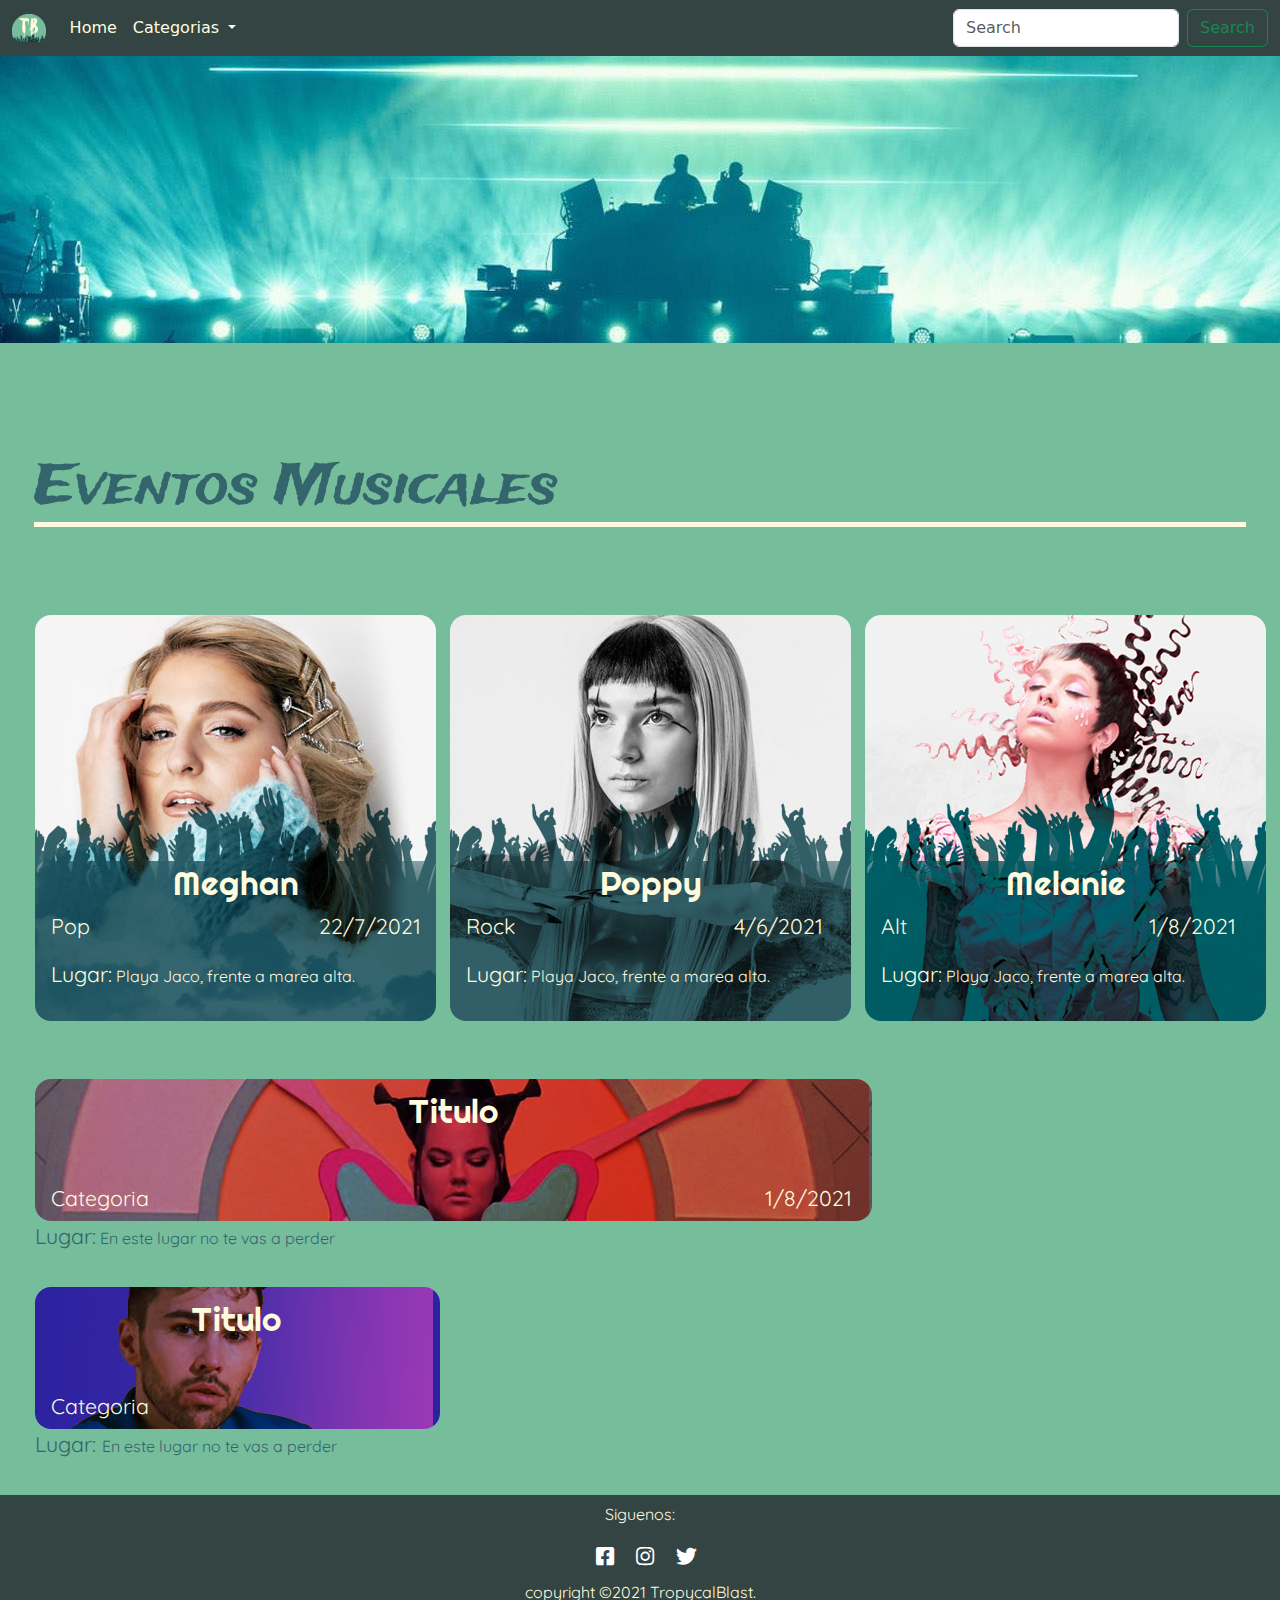
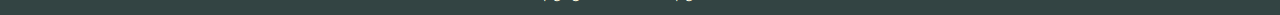
==== commit ca8c474b: "Avance" ====
--- a/tropicalBlast/index.html
+++ b/tropicalBlast/index.html
@@ -2,243 +2,253 @@
 <html lang="en">
 
 <head>
+    <title>Tropical Blast</title>
     <meta charset="utf-8">
     <meta name="viewport" content="width=device-width, initial-scale=1, shrink-to-fit=no">
-
-    <link href="https://cdn.jsdelivr.net/npm/bootstrap@5.0.0-beta3/dist/css/bootstrap.min.css" rel="stylesheet"crossorigin="anonymous">
+    <link href="https://fonts.googleapis.com/css2?family=Quicksand:wght@300;500&display=swap" rel="stylesheet">
+    <link href="https://fonts.googleapis.com/css2?family=Righteous&display=swap" rel="stylesheet">
+    <link href="https://fonts.googleapis.com/css2?family=Trade+Winds&display=swap" rel="stylesheet">
+    <link href="https://cdn.jsdelivr.net/npm/bootstrap@5.0.0-beta3/dist/css/bootstrap.min.css" rel="stylesheet"
+        crossorigin="anonymous">
     <link href="https://cdnjs.cloudflare.com/ajax/libs/font-awesome/5.14.0/css/all.min.css" rel="stylesheet">
     <link rel="stylesheet" href="./css/style.css">
-
-
-    <title>Tropical Blast</title>
 </head>
 
-<header>
-    <nav class="navbar navbar-expand-lg navColor">
-        <div class="container-fluid">
-            <a class="navbar-brand logo" href="./index.html"></a>
-            <button class="navbar-toggler" type="button" data-bs-toggle="collapse"
-                data-bs-target="#navbarSupportedContent" aria-controls="navbarSupportedContent" aria-expanded="false"
-                aria-label="Toggle navigation">
-                <span class="navbar-toggler-icon"></span>
-            </button>
-            <div class="collapse navbar-collapse" id="navbarSupportedContent">
-                <ul class="navbar-nav me-auto mb-2 mb-lg-0">
-                    <li class="nav-item">
-                        <a class="nav-link" href="./index.html">Home</a>
+<nav class="navbar navbar-expand-lg navColor">
+    <div class="container-fluid">
+        <a href="../index.html"><div class="logo"></div></a>
+        <button class="navbar-toggler" type="button" data-bs-toggle="collapse" data-bs-target="#navbarSupportedContent"
+            aria-controls="navbarSupportedContent" aria-expanded="false" aria-label="Toggle navigation">
+            <span class="navbar-toggler-icon"></span>
+        </button>
+        <div class="collapse navbar-collapse" id="navbarSupportedContent">
+            <ul class="navbar-nav me-auto mb-2 mb-lg-0">
+                <li class="nav-item">
+                    <a class="nav-link" href="./index.html">Home</a>
+                </li>
+                <li class="nav-item dropdown">
+                    <a class="nav-link dropdown-toggle" href="./html/detail.html" id="navbarDropdown" role="button"
+                        data-bs-toggle="dropdown" aria-expanded="false">
+                        Categorias
+                    </a>
+                    <ul class="dropdown-menu" aria-labelledby="navbarDropdown">
+                        <li><a class="dropdown-item" href="#">Action</a></li>
+                        <li><a class="dropdown-item" href="#">Another action</a></li>
+                        <li>
+                            <hr class="dropdown-divider">
+                        </li>
+                        <li><a class="dropdown-item" href="#">Something else here</a></li>
+                    </ul>
+                </li>
+            </ul>
+            <form class="d-flex">
+                <input class="form-control me-2" type="search" placeholder="Search" aria-label="Search">
+                <button class="btn btn-outline-success" type="submit">Search</button>
+            </form>
+        </div>
+    </div>
+</nav>
+
+<body>
+    <!--Main-->
+    <main>
+        <!--Foto top-->
+        <div class="photoHeader"></div>
+        <!--Fin de foto rop-->
+
+        <!--Titulo-->
+        <h1 class="titles">Eventos Musicales</h1>
+
+
+
+        <!--BLOQUE 1-->
+        <div class="containerActivity">
+            <div class="row spacer">
+                <a class="col" href="./html/detail.html">
+                    <div class="containerActivity1">
+                        <div class="containerInfo">
+                            <h2 class="subTitle">Meghan</h2>
+                            <div class="row">
+                                <div class="col">
+                                    <p class="textInfo">Pop</p>
+                                </div>
+                                <div class="col-3">
+                                    <div class="containerFecha">
+                                        <p class="textInfo">22/7/2021</p>
+                                    </div>
+                                </div>
+                            </div>
+                            <p class="textInfo">Lugar:<spam class="text"> Playa Jaco, frente a marea alta.</sapm>
+                            </p>
+                        </div>
+                    </div>
+                </a>
+                <a class="col" href="./html/detail.html">
+                    <div class="containerActivity2">
+                        <div class="containerInfo">
+                            <h2 class="subTitle">Poppy</h2>
+                            <div class="row">
+                                <div class="col">
+                                    <p class="textInfo">Rock</p>
+                                </div>
+                                <div class="col-3">
+                                    <div class="containerFecha">
+                                        <p class="textInfo">4/6/2021</p>
+                                    </div>
+                                </div>
+                            </div>
+                            <p class="textInfo">Lugar:<spam class="text"> Playa Jaco, frente a marea alta.</sapm>
+                            </p>
+                        </div>
+                    </div>
+                </a>
+                <a class="col" href="./html/detail.html">
+                    <div class="containerActivity3">
+                        <div class="containerInfo">
+                            <h2 class="subTitle">Melanie</h2>
+                            <div class="row">
+                                <div class="col">
+                                    <p class="textInfo">Alt</p>
+                                </div>
+                                <div class="col-3">
+                                    <div class="containerFecha">
+                                        <p class="textInfo">1/8/2021</p>
+                                    </div>
+                                </div>
+                            </div>
+                            <p class="textInfo">Lugar:<spam class="text"> Playa Jaco, frente a marea alta.</sapm>
+                            </p>
+                        </div>
+                    </div>
+                </a>
+            </div>
+        </div>
+
+
+
+        <!--BLOQUE 2-->
+        <div class="containerActivityA">
+            <div class="row spacer">
+                <div class="col">
+                    <div class="containerSubAct5">
+                        <div class="containerSubAct">
+                            <p class="subTitle">Titulo</p>
+                        </div>
+                        <div class="row">
+                            <div class="col-10">
+                                <p class="textInfo">Categoria</p>
+                            </div>
+                            <div class="col">
+                                <div class="containerFechaLarge">
+                                    <p class="textInfo">1/8/2021</p>
+                                </div>
+                            </div>
+                        </div>
+                    </div>
+                    <div class="containerLugar">
+                        <p class="textInfoDark">Lugar:<spam class="textDark"> En este lugar no te vas a perder<spam>
+                        </p>
+                    </div>
+                </div>
+
+                <div class="col">
+                    <div class="containerSubAct4">
+                        <div class="containerSubAct">
+                            <p class="subTitle">Titulo</p>
+                        </div>
+                        <div class="row">
+                            <div class="col-9">
+                                <p class="textInfo">Categoria</p>
+                            </div>
+                            <div class="col">
+                                <div class="containerFechaSmall">
+                                    <p class="textInfo">1/8/2021</p>
+                                </div>
+                            </div>
+                        </div>
+                    </div>
+                    <div class="containerLugarSmall">
+                        <p class="textInfoDark lugarpad">Lugar:<spam class="textDark"> En este lugar no te vas a perder
+                                <spam>
+                        </p>
+                    </div>
+                </div>
+            </div>
+        </div>
+
+        <!--BLOQUE 3-->
+
+        <div class="containerActivityB">
+            <div class="row spacer">
+
+                <div class="col-4">
+                    <div class="containerSubAct7">
+                        <div class="containerSubAct">
+                            <p class="subTitle">Titulo</p>
+                        </div>
+                        <div class="row">
+                            <div class="col-9">
+                                <p class="textInfo">Categoria</p>
+                            </div>
+                            <div class="col">
+                                <div class="containerFechaSmall">
+                                    <p class="textInfo">1/8/2021</p>
+                                </div>
+                            </div>
+                        </div>
+                    </div>
+                    <div class="containerLugarSmall">
+                        <p class="textInfoDark">Lugar: <spam class="textDark"> En este lugar no te vas a perder<spam>
+                        </p>
+                    </div>
+                </div>
+
+                <div class="col">
+                    <div class="containerSubAct6">
+                        <div class="containerSubAct">
+                            <p class="subTitle">Titulo</p>
+                        </div>
+                        <div class="row">
+                            <div class="col-10">
+                                <p class="textInfo">Categoria</p>
+                            </div>
+                            <div class="col">
+                                <div class="containerFechaLarge">
+                                    <p class="textInfo">1/8/2021</p>
+                                </div>
+                            </div>
+                        </div>
+                    </div>
+                    <div class="containerLugar">
+                        <p class="textInfoDark">Lugar: <spam class="textDark"> En este lugar no te vas a perder<spam>
+                        </p>
+                    </div>
+                </div>
+            </div>
+        </div>
+    </main>
+
+    <!--Fin del main-->
+    <!--Footer-->
+
+    <footer>
+        <div class="footer">
+
+            <p class="footertext">Siguenos:</p>
+
+            <div class="socials">
+                <ul class="footerNavigator">
+                    <li class="footerItem"><a class="footerLink" href="#"><i class="fab fa-facebook-square"></i></a>
                     </li>
-                    <li class="nav-item dropdown">
-                        <a class="nav-link dropdown-toggle" href="./html/detail.html" id="navbarDropdown" role="button" data-bs-toggle="dropdown" aria-expanded="false">
-                          Categorias
-                        </a>
-                        <ul class="dropdown-menu" aria-labelledby="navbarDropdown">
-                            <li><a class="dropdown-item" href="#">Action</a></li>
-                            <li><a class="dropdown-item" href="#">Another action</a></li>
-                            <li><hr class="dropdown-divider"></li>
-                            <li><a class="dropdown-item" href="#">Something else here</a></li>
-                          </ul>
-                      </li>
+                    <li class="footerItem"><a class="footerLink" href="#"><i class="fab fa-instagram"></i></a></li>
+                    <li class="footerItem"><a class="footerLink" href="#"><i class="fab fa-twitter"></i></a></li>
                 </ul>
-                <form class="d-flex">
-                    <input class="form-control me-2" type="search" placeholder="Search" aria-label="Search">
-                    <button class="btn btn-outline-success" type="submit">Search</button>
-                </form>
-            </div>
-        </div>
-    </nav>
-</header>
-
-<body>
-
-    <div class="photo"></div>
-
-    <h2 class="titles">Eventos</h2>
-
-    <!--BLOQUE 1-->
-    <div class="containerActivity">
-        <div class="row spacer">
-            <a class="col" href="./html/detail.html">
-                <div class="containerActivity1">
-                    <div class="containerInfo">
-                        <h3 class="subTitle">Meghan Trainor</h3>
-                        <div class="row">
-                            <div class="col">
-                                <h4 class="textInfo">Pop</h4>
-                            </div>
-                            <div class="col-3">
-                                <div class="containerFecha">
-                                    <h4 class="textInfo">22/7/2021</h4>
-                                </div>
-                            </div>
-                        </div>
-                        <h4 class="textInfo">Lugar:<spam class="text"> Playa Jaco, frente a marea alta.</sapm>
-                        </h4>
-                    </div>
-                </div>
-            </a>
-            <a class="col" href="./html/detail.html">
-                <div class="containerActivity2">
-                    <div class="containerInfo">
-                        <h3 class="subTitle">Poppy</h3>
-                        <div class="row">
-                            <div class="col">
-                                <h4 class="textInfo">Rock</h4>
-                            </div>
-                            <div class="col-3">
-                                <div class="containerFecha">
-                                    <h4 class="textInfo">4/6/2021</h4>
-                                </div>
-                            </div>
-                        </div>
-                        <h4 class="textInfo">Lugar:<spam class="text"> Epicentro, parque de skate de Jaco.</sapm>
-                        </h4>
-                    </div>
-                </div>
-            </a>
-            <a class="col" href="./html/detail.html">
-                <div class="containerActivity3">
-                    <div class="containerInfo">
-                        <h3 class="subTitle">Melanie Martinez</h3>
-                        <div class="row align-items-start">
-                            <div class="col">
-                                <h4 class="textInfo">Alternativo</h4>
-                            </div>
-                            <div class="col-3">
-                                <div class="containerFecha">
-                                    <div class="containerFecha">
-                                        <h4 class="textInfo">1/8/2021</h4>
-                                    </div>
-                                </div>
-                            </div>
-                        </div>
-                        <h4 class="textInfo">Lugar:<spam class="text"> Jaco Walk.</sapm>
-                        </h4>
-                    </div>
-                </div>
-            </a>
-        </div>
-    </div>
-
-    <!--BLOQUE 2-->
-    <div class="containerActivityA">
-        <div class="row spacer">
-            <div class="col">
-                <div class="containerSubAct5">
-                    <div class="containerSubAct">
-                        <h3 class="subTitle">Titulo</h3>
-                    </div>
-                    <div class="row align-items-start">
-                        <div class="col-10">
-                            <h4 class="textInfo">Categoria</h4>
-                        </div>
-                        <div class="col">
-                            <div class="containerFechaLarge">
-                                <h4 class="textInfo">1/8/2021</h4>
-                            </div>
-                        </div>
-                    </div>
-                </div>
-                <div class="containerLugar">
-                    <h4 class="textInfoDark">Lugar:<spam class="textDark"> En este lugar no te vas a perder<spam>
-                    </h4>
-                </div>
-            </div>
-
-            <div class="col">
-                <div class="containerSubAct4">
-                    <div class="containerSubAct">
-                        <h3 class="subTitle">Titulo</h3>
-                    </div>
-                    <div class="row align-items-start">
-                        <div class="col-9">
-                            <h4 class="textInfo">Categoria</h4>
-                        </div>
-                        <div class="col">
-                            <div class="containerFechaSmall">
-                                <h4 class="textInfo">1/8/2021</h4>
-                            </div>
-                        </div>
-                    </div>
-                </div>
-                <div class="containerLugarSmall">
-                    <h4 class="textInfoDark lugarpad">Lugar:<spam class="textDark"> En este lugar no te vas a perder
-                            <spam>
-                    </h4>
-                </div>
-            </div>
-        </div>
-    </div>
-
-    <!--BLOQUE 3-->
-
-    <div class="containerActivityB">
-        <div class="row spacer">
-
-            <div class="col-4">
-                <div class="containerSubAct7">
-                    <div class="containerSubAct">
-                        <h3 class="subTitle">Titulo</h3>
-                    </div>
-                    <div class="row align-items-start">
-                        <div class="col-9">
-                            <h4 class="textInfo">Categoria</h4>
-                        </div>
-                        <div class="col">
-                            <div class="containerFechaSmall">
-                                <h4 class="textInfo">1/8/2021</h4>
-                            </div>
-                        </div>
-                    </div>
-                </div>
-                <div class="containerLugarSmall">
-                    <h4 class="textInfoDark">Lugar: <spam class="textDark"> En este lugar no te vas a perder<spam>
-                    </h4>
-                </div>
-            </div>
-
-            <div class="col">
-                <div class="containerSubAct6">
-                    <div class="containerSubAct">
-                        <h3 class="subTitle">Titulo</h3>
-                    </div>
-                    <div class="row align-items-start">
-                        <div class="col-10">
-                            <h4 class="textInfo">Categoria</h4>
-                        </div>
-                        <div class="col">
-                            <div class="containerFechaLarge">
-                                <h4 class="textInfo">1/8/2021</h4>
-                            </div>
-                        </div>
-                    </div>
-                </div>
-                <div class="containerLugar">
-                    <h4 class="textInfoDark">Lugar: <spam class="textDark"> En este lugar no te vas a perder<spam>
-                    </h4>
-                </div>
-            </div>
-        </div>
-    </div>
-
-    <!--Footer-->
-
-    <footer>
-    <div class="footer">
-   
-        <p class="footertext">Siguenos:</p>
-
-        <div class="socials">
-            <ul class="footerNavigator">
-                <li class="footerItem"><a class="footerLink" href="#"><i class="fab fa-facebook-square"></i></a></li>
-                <li class="footerItem"><a class="footerLink" href="#"><i class="fab fa-instagram"></i></a></li>
-                <li class="footerItem"><a class="footerLink" href="#"><i class="fab fa-twitter"></i></a></li>
-              </ul>
-        </div>
-        <p class="footertext"> copyright &copy;2021 TropycalBlast. </p>
-    </div>      
+            </div>
+            <p class="footertext"> copyright &copy;2021 TropycalBlast. </p>
+        </div>
     </footer>
 
-      <!--Fin Footer-->
+    <!--Fin Footer-->
 
 </body>
 
--- a/tropicalBlast/css/style.css
+++ b/tropicalBlast/css/style.css
@@ -4,18 +4,15 @@
 
 .logo {
   background-image: url(../imgs/Logo.png);
-  width: 1.7em;
+  width: 3.1em;
   height: 1.7em;
+  background-repeat: no-repeat;
 }
 
 .nav-link {
   color: #FFFBDF;
 }
 
-.navbar-nav {
-  color: #FFFBDF;
-}
-
 .row {
   --bs-gutter-x: 0;
 }
@@ -41,7 +38,7 @@
   background-color: #334443;
 }
 
-.photo {
+.photoHeader {
   background-image: url(../imgs/Intro.jpg);
   width: 100%;
   height: 287px;
@@ -49,7 +46,7 @@
   padding: 1em 16.5em;
 }
 @media only screen and (max-width: 480px) {
-  .photo {
+  .photoHeader {
     height: 152px;
     padding: 0;
   }
@@ -59,6 +56,7 @@
   color: #34656D;
   border-bottom: 5px solid #FFFBDF;
   margin: 2em 0.6em 1em;
+  font-family: "Trade Winds";
 }
 @media only screen and (max-width: 480px) {
   .titles {
@@ -122,6 +120,7 @@
   .containerActivity1 {
     width: 96px;
     height: 208px;
+    background-image: url(../imgs/artista6.jpg);
   }
 }
 @media only screen and (min-width: 768px) and (max-width: 979px) {
@@ -141,6 +140,7 @@
   .containerActivity2 {
     width: 96px;
     height: 208px;
+    background-image: url(../imgs/artista6.jpg);
   }
 }
 @media only screen and (min-width: 768px) and (max-width: 979px) {
@@ -160,6 +160,7 @@
   .containerActivity3 {
     width: 96px;
     height: 208px;
+    background-image: url(../imgs/artista6.jpg);
   }
 }
 @media only screen and (min-width: 768px) and (max-width: 979px) {
@@ -181,7 +182,8 @@
 @media only screen and (max-width: 480px) {
   .containerInfo {
     height: 10px;
-    margin: 7.5em 0 0 0;
+    margin: 5.5em 0 0 0;
+    padding: 0 0.5em;
   }
 }
 
@@ -193,6 +195,171 @@
 @media only screen and (max-width: 480px) {
   .containerSubAct {
     height: 1em;
+    margin: 0.5em 0em 1em 0;
+  }
+}
+
+.containerSubAct5 {
+  width: 837px;
+  height: 142px;
+  overflow: hidden;
+  margin: 0em 0.9em 0em 0em;
+  padding: 0 1em;
+  background-image: url(../imgs/artista5.jpg);
+  border-radius: 1em;
+}
+@media only screen and (max-width: 480px) {
+  .containerSubAct5 {
+    width: 190px;
+    height: 66px;
+  }
+}
+@media only screen and (min-width: 768px) and (max-width: 979px) {
+  .containerSubAct5 {
+    width: 458px;
+  }
+}
+
+.containerSubAct6 {
+  width: 837px;
+  height: 142px;
+  overflow: hidden;
+  padding: 0 1em;
+  background-image: url(../imgs/artista6.jpg);
+  border-radius: 1em;
+}
+@media only screen and (max-width: 480px) {
+  .containerSubAct6 {
+    width: 190px;
+    height: 66px;
+    margin: 0em 0em 0em 12px;
+  }
+}
+@media only screen and (min-width: 768px) and (max-width: 979px) {
+  .containerSubAct6 {
+    width: 458px;
+  }
+}
+
+.containerSubAct4 {
+  width: 404.494px;
+  height: 142px;
+  overflow: hidden;
+  background-image: url(../imgs/artista4.jpg);
+  border-radius: 1em;
+  padding: 0 1em;
+  margin: 0em 0 0 1.5em;
+}
+@media only screen and (max-width: 480px) {
+  .containerSubAct4 {
+    width: 115px;
+    height: 66px;
+    margin: 0;
+    padding: 0 0.1em;
+  }
+}
+@media only screen and (min-width: 768px) and (max-width: 979px) {
+  .containerSubAct4 {
+    width: 215px;
+    margin: 0em 0 0 1em;
+  }
+}
+
+.containerSubAct7 {
+  width: 404.494px;
+  height: 142px;
+  overflow: hidden;
+  background-image: url(../imgs/artista7.jpg);
+  border-radius: 1em;
+  padding: 0 1em;
+}
+@media only screen and (max-width: 480px) {
+  .containerSubAct7 {
+    width: 115px;
+    height: 66px;
+    padding: 0 0.1em;
+  }
+}
+@media only screen and (min-width: 768px) and (max-width: 979px) {
+  .containerSubAct7 {
+    width: 215px;
+  }
+}
+
+.containerLugar {
+  width: 837px;
+  height: 4.4em;
+  overflow: hidden;
+  margin: 0em 0.9em 0em 0em;
+}
+@media only screen and (max-width: 480px) {
+  .containerLugar {
+    width: 10em;
+    height: 2em;
+  }
+}
+@media only screen and (min-width: 768px) and (max-width: 979px) {
+  .containerLugar {
+    width: 430px;
+  }
+}
+
+.containerLugarSmall {
+  width: 404.494px;
+  height: 4.4em;
+  overflow: hidden;
+}
+@media only screen and (max-width: 480px) {
+  .containerLugarSmall {
+    width: 6.5em;
+    height: 2em;
+  }
+}
+@media only screen and (min-width: 768px) and (max-width: 979px) {
+  .containerLugarSmall {
+    width: 215px;
+  }
+}
+
+.containerFecha {
+  margin: 0 0 0 -9px;
+}
+@media only screen and (max-width: 480px) {
+  .containerFecha {
+    margin: 0 0 0 -1.3em;
+  }
+}
+@media only screen and (min-width: 768px) and (max-width: 979px) {
+  .containerFecha {
+    margin: 0 0 0 -2.5em;
+  }
+}
+
+.containerFechaLarge {
+  margin: 0 0 0 2.7em;
+}
+@media only screen and (max-width: 480px) {
+  .containerFechaLarge {
+    margin: 0 0 0 -1.4em;
+  }
+}
+@media only screen and (min-width: 768px) and (max-width: 979px) {
+  .containerFechaLarge {
+    margin: 0 0 0 -1.2em;
+  }
+}
+
+.containerFechaSmall {
+  margin: 0 0 0 0.4em;
+}
+@media only screen and (max-width: 480px) {
+  .containerFechaSmall {
+    margin: 0 0 0 -1.3em;
+  }
+}
+@media only screen and (min-width: 768px) and (max-width: 979px) {
+  .containerFechaSmall {
+    margin: 0 0 0 -1.9em;
   }
 }
 
@@ -200,10 +367,11 @@
   font-size: 25pt;
   color: #FFFBDF;
   text-align: center;
+  font-family: "Righteous";
 }
 @media only screen and (max-width: 480px) {
   .subTitle {
-    font-size: 9pt;
+    font-size: 10pt;
   }
 }
 @media only screen and (min-width: 768px) and (max-width: 979px) {
@@ -215,6 +383,7 @@
 .textInfo {
   font-size: 16pt;
   color: #FFFBDF;
+  font-family: "Quicksand", sans-serif;
 }
 @media only screen and (max-width: 480px) {
   .textInfo {
@@ -230,6 +399,7 @@
 .textInfoDark {
   font-size: 16pt;
   color: #34656D;
+  font-family: "Quicksand", sans-serif;
 }
 @media only screen and (max-width: 480px) {
   .textInfoDark {
@@ -245,6 +415,7 @@
 .text {
   font-size: 12pt;
   color: #FFFBDF;
+  font-family: "Quicksand", sans-serif;
 }
 @media only screen and (max-width: 480px) {
   .text {
@@ -260,6 +431,7 @@
 .textDark {
   font-size: 12pt;
   color: #34656D;
+  font-family: "Quicksand", sans-serif;
 }
 @media only screen and (max-width: 480px) {
   .textDark {
@@ -276,6 +448,7 @@
   font-size: 21pt;
   color: #FFFBDF;
   text-align: center;
+  font-family: "Quicksand", sans-serif;
 }
 @media only screen and (max-width: 480px) {
   .textDetail {
@@ -285,153 +458,6 @@
 @media only screen and (min-width: 768px) and (max-width: 979px) {
   .textDetail {
     font-size: 12pt;
-  }
-}
-
-.containerSubAct5 {
-  width: 837px;
-  height: 142px;
-  overflow: hidden;
-  margin: 0em 0.9em 0em 0em;
-  padding: 0 1em;
-  background-image: url(../imgs/artista5.jpg);
-  border-radius: 1em;
-}
-@media only screen and (max-width: 480px) {
-  .containerSubAct5 {
-    width: 190px;
-    height: 66px;
-  }
-}
-@media only screen and (min-width: 768px) and (max-width: 979px) {
-  .containerSubAct5 {
-    width: 458px;
-  }
-}
-
-.containerSubAct6 {
-  width: 837px;
-  height: 142px;
-  overflow: hidden;
-  padding: 0 1em;
-  background-image: url(../imgs/artista6.jpg);
-  border-radius: 1em;
-}
-@media only screen and (max-width: 480px) {
-  .containerSubAct6 {
-    width: 190px;
-    height: 66px;
-    margin: 0em 0em 0em 12px;
-  }
-}
-@media only screen and (min-width: 768px) and (max-width: 979px) {
-  .containerSubAct6 {
-    width: 458px;
-  }
-}
-
-.containerSubAct4 {
-  width: 404.494px;
-  height: 142px;
-  overflow: hidden;
-  background-image: url(../imgs/artista4.jpg);
-  border-radius: 1em;
-  padding: 0 1em;
-  margin: 0em 0 0 1.5em;
-}
-@media only screen and (max-width: 480px) {
-  .containerSubAct4 {
-    width: 106px;
-    height: 66px;
-    margin: 0;
-  }
-}
-@media only screen and (min-width: 768px) and (max-width: 979px) {
-  .containerSubAct4 {
-    width: 215px;
-    margin: 0em 0 0 1em;
-  }
-}
-
-.containerSubAct7 {
-  width: 404.494px;
-  height: 142px;
-  overflow: hidden;
-  background-image: url(../imgs/artista7.jpg);
-  border-radius: 1em;
-  padding: 0 1em;
-}
-@media only screen and (max-width: 480px) {
-  .containerSubAct7 {
-    width: 106px;
-    height: 66px;
-  }
-}
-@media only screen and (min-width: 768px) and (max-width: 979px) {
-  .containerSubAct7 {
-    width: 215px;
-  }
-}
-
-.containerLugar {
-  width: 837px;
-  height: 4.4em;
-  overflow: hidden;
-  margin: 0em 0.9em 0em 0em;
-}
-@media only screen and (max-width: 480px) {
-  .containerLugar {
-    width: 10em;
-    height: 2em;
-  }
-}
-@media only screen and (min-width: 768px) and (max-width: 979px) {
-  .containerLugar {
-    width: 430px;
-  }
-}
-
-.containerLugarSmall {
-  width: 404.494px;
-  height: 4.4em;
-  overflow: hidden;
-}
-@media only screen and (max-width: 480px) {
-  .containerLugarSmall {
-    width: 6.5em;
-    height: 2em;
-  }
-}
-@media only screen and (min-width: 768px) and (max-width: 979px) {
-  .containerLugarSmall {
-    width: 215px;
-  }
-}
-
-.containerFecha {
-  margin: 0 0 0 -9px;
-}
-@media only screen and (min-width: 768px) and (max-width: 979px) {
-  .containerFecha {
-    margin: 0 0 0 -0.5em;
-  }
-}
-
-.containerFechaLarge {
-  margin: 0 0 0 2.7em;
-}
-@media only screen and (min-width: 768px) and (max-width: 979px) {
-  .containerFechaLarge {
-    margin: 0 0 0 -0.2em;
-  }
-}
-
-.containerFechaSmall {
-  margin: 0 0 0 0.4em;
-}
-@media only screen and (min-width: 768px) and (max-width: 979px) {
-  .containerFechaSmall {
-    margin: 0 0 0 -1.7em;
   }
 }
 
@@ -471,7 +497,7 @@
   }
 }
 
-.containerPago {
+.containerCosto {
   height: 69px;
   width: 241px;
   background-color: #34656D;
@@ -480,14 +506,14 @@
   opacity: 75%;
 }
 @media only screen and (max-width: 480px) {
-  .containerPago {
+  .containerCosto {
     height: 2.9em;
     width: 7em;
     margin: 3.7em 0em 0 15em;
   }
 }
 @media only screen and (min-width: 768px) and (max-width: 979px) {
-  .containerPago {
+  .containerCosto {
     height: 3em;
     width: 10em;
     margin: 10em 0em 0 21em;
@@ -579,7 +605,7 @@
   height: 77px;
   background-color: #FFFBDF;
   border-radius: 1.5em;
-  padding: 0.9em 0.8em;
+  padding: 0.7em 0.4em;
   margin: 0em 21em 9em;
   border: solid;
   border-color: #76bd9c;
@@ -589,7 +615,8 @@
   .botonRegistrarse {
     width: 193px;
     height: 77px;
-    margin: 0em 3.6em 1.5em;
+    padding: 0.7em 0.4em;
+    margin: 0em 3.7em 2em;
   }
 }
 @media only screen and (min-width: 768px) and (max-width: 979px) {
@@ -601,6 +628,7 @@
 .textBoton {
   font-size: 18pt;
   color: #34656D;
+  font-family: "Righteous";
 }
 
 .circulo {
@@ -647,7 +675,7 @@
 
 .containerRegistro {
   width: 1256px;
-  height: 28em;
+  height: 35em;
   background-color: #34656D;
   border-radius: 3em;
 }
@@ -662,6 +690,7 @@
 @media only screen and (min-width: 768px) and (max-width: 979px) {
   .containerRegistro {
     width: 42em;
+    height: 34em;
   }
 }
 
@@ -711,13 +740,13 @@
 }
 @media only screen and (min-width: 768px) and (max-width: 979px) {
   .nextbackBttn {
-    padding: 1em 7.5em 1.1em 0;
+    padding: 3em 7.5em 10.1em 0em;
   }
 }
 
 .containerResumen {
   width: 1256px;
-  height: 45em;
+  height: 58em;
   background-color: #34656D;
   border-radius: 3em;
   padding: 0 2.5em 0 2em;
@@ -726,7 +755,7 @@
 @media only screen and (max-width: 480px) {
   .containerResumen {
     width: 17em;
-    height: 35em;
+    height: 37em;
     padding: 0 1.5em 0 1em;
     margin: 0 0 2.7em;
   }
@@ -734,6 +763,8 @@
 @media only screen and (min-width: 768px) and (max-width: 979px) {
   .containerResumen {
     width: 42em;
+    height: 55em;
+    margin: 0 0 3em;
   }
 }
 
@@ -757,8 +788,8 @@
 
 .containerConfInfo {
   width: 78.5em;
-  height: 3.4em;
-  padding: 0em 2em 0em 2em;
+  height: 5.4em;
+  padding: 1em 2em 0em 2em;
 }
 @media only screen and (max-width: 480px) {
   .containerConfInfo {
@@ -770,6 +801,7 @@
 @media only screen and (min-width: 768px) and (max-width: 979px) {
   .containerConfInfo {
     width: 41em;
+    height: 5.4em;
   }
 }
 
@@ -780,6 +812,7 @@
   text-align: center;
   padding: 0.4em 0 0.4em 0;
   border-bottom: solid;
+  font-family: "Trade Winds";
 }
 @media only screen and (max-width: 480px) {
   .titlesRegistro {
@@ -799,6 +832,7 @@
   font-size: 18pt;
   color: #FFFBDF;
   padding: 0;
+  font-family: "Quicksand", sans-serif;
 }
 @media only screen and (max-width: 480px) {
   .textRegistro {
@@ -820,6 +854,7 @@
     font-size: 10pt;
     padding: 0 2em 0 0;
     text-align: center;
+    font-family: "Quicksand", sans-serif;
   }
 }
 @media only screen and (min-width: 768px) and (max-width: 979px) {
@@ -832,6 +867,7 @@
   font-size: 26pt;
   color: #FFFBDF;
   text-align: center;
+  font-family: "Quicksand", sans-serif;
 }
 @media only screen and (max-width: 480px) {
   .textCostoTotal {
@@ -844,7 +880,7 @@
   }
 }
 
-.submit {
+.numPer {
   height: 42px;
   width: 308px;
   border-radius: 1em;
@@ -852,13 +888,13 @@
   text-align: center;
 }
 @media only screen and (max-width: 480px) {
-  .submit {
+  .numPer {
     height: 12px;
     width: 31px;
   }
 }
 @media only screen and (min-width: 768px) and (max-width: 979px) {
-  .submit {
+  .numPer {
     height: 27px;
     width: 115px;
   }
@@ -879,12 +915,12 @@
 }
 
 @media only screen and (max-width: 480px) {
-  .submitPad {
+  .numPerPad {
     margin: 0 0 0 1.3em;
   }
 }
 @media only screen and (min-width: 768px) and (max-width: 979px) {
-  .submitPad {
+  .numPerPad {
     margin: 0 0 0 1.3em;
   }
 }
@@ -905,7 +941,14 @@
 }
 
 .qr {
-  padding: 0.4em 0em 0 10.5em;
+  padding: 0.4em 0em 0 9.5em;
+}
+@media only screen and (max-width: 480px) {
+  .qr {
+    padding: 0;
+    width: 1.5em;
+    margin: 0em 0 0 2em;
+  }
 }
 @media only screen and (min-width: 768px) and (max-width: 979px) {
   .qr {
@@ -917,6 +960,7 @@
   text-align: center;
   font-size: 12pt;
   color: #FFFBDF;
+  font-family: "Quicksand", sans-serif;
 }
 @media only screen and (max-width: 480px) {
   .footertext {
